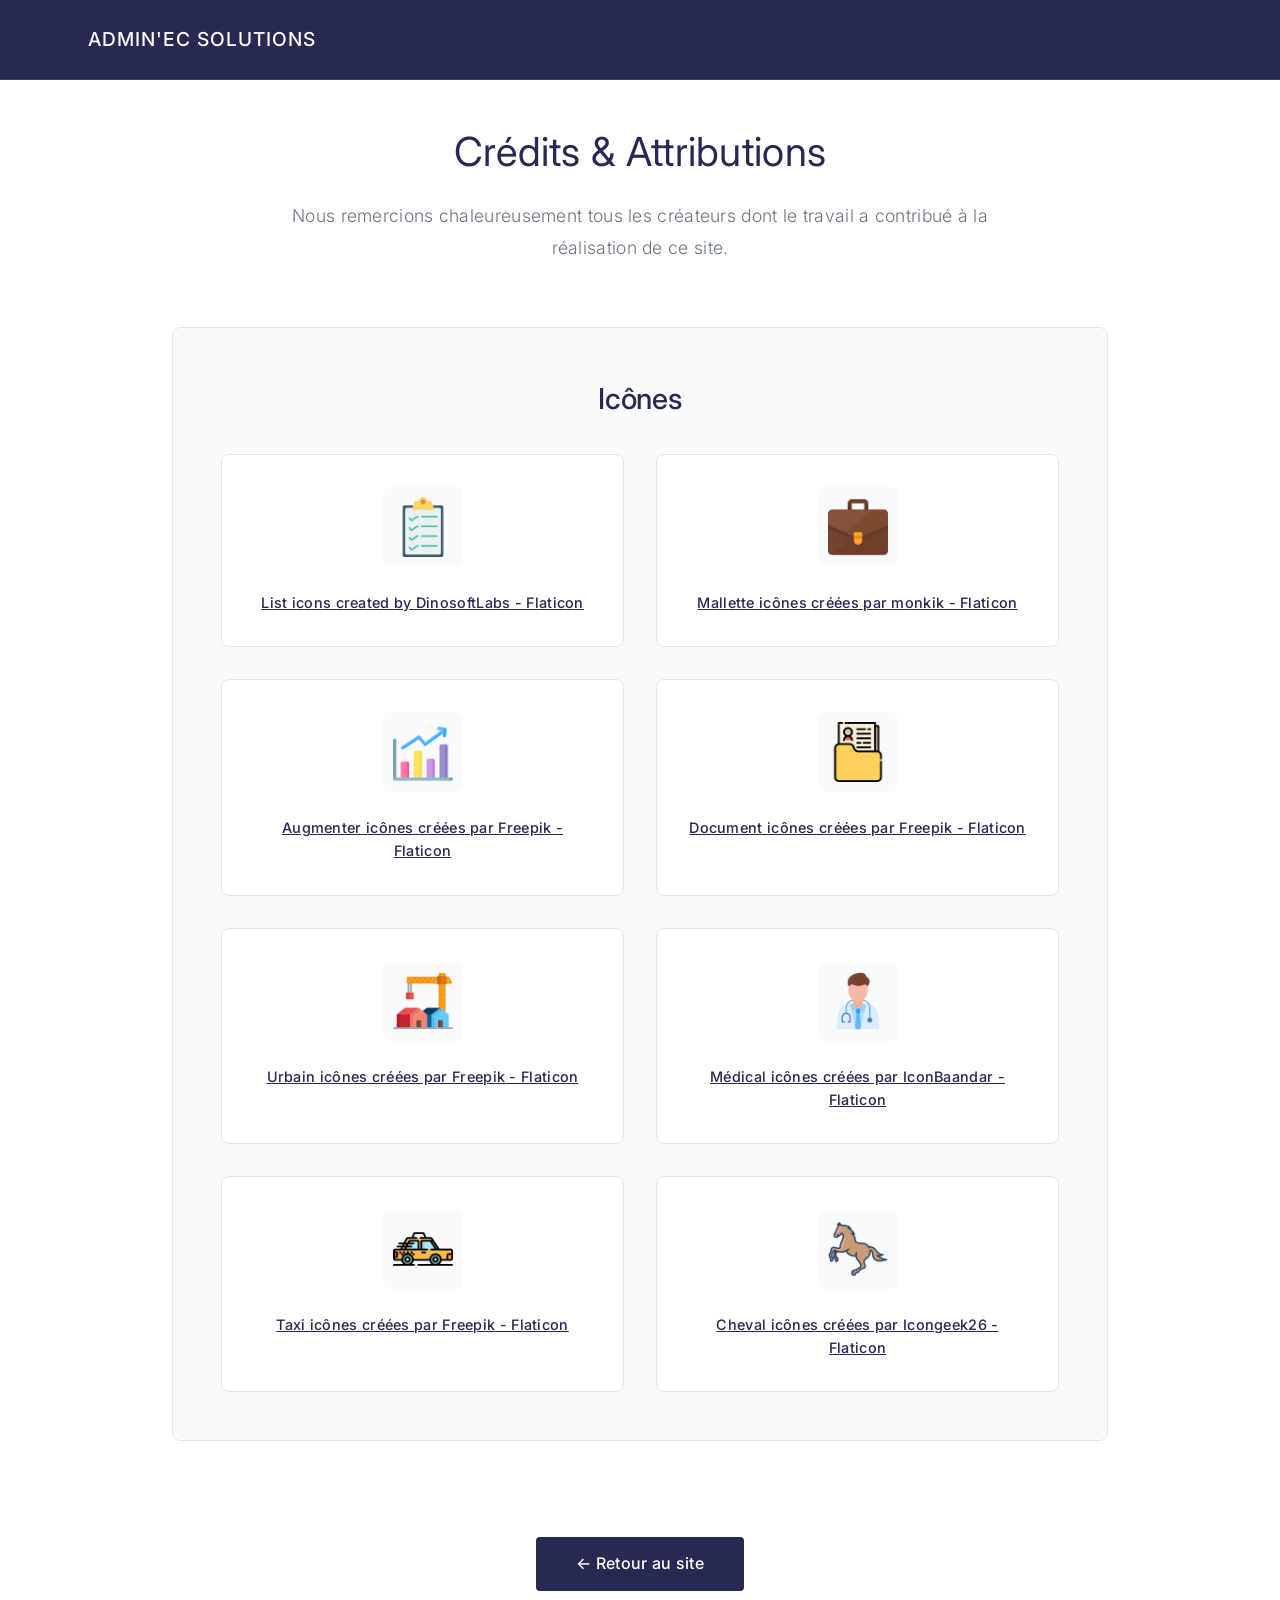
==== html/credits.html @ 39fb9938 "Init website" ====
<!DOCTYPE html>
<html lang="fr">
<head>
    <meta charset="UTF-8">
    <meta name="viewport" content="width=device-width, initial-scale=1.0">
    <title>Crédits - Admin'EC Solutions</title>

    <!-- Favicon -->
    <link rel="icon" type="image/png" sizes="32x32" href="../images/favicon-32x32.png">
    <link rel="icon" type="image/png" sizes="16x16" href="../images/favicon-16x16.png">
    <link rel="apple-touch-icon" sizes="180x180" href="../images/apple-touch-icon.png">

    <link rel="preconnect" href="https://fonts.googleapis.com">
    <link rel="preconnect" href="https://fonts.gstatic.com" crossorigin>
    <link href="https://fonts.googleapis.com/css2?family=Inter:wght@300;400;500;600&display=swap" rel="stylesheet">
    <link rel="stylesheet" href="../css/style.css">
    <link rel="stylesheet" href="../css/credits.css">
</head>
<body>
    <!-- Header -->
    <header id="header">
        <nav>
            <div class="logo-text">ADMIN'EC SOLUTIONS</div>
        </nav>
    </header>

    <div class="credits-container">
        <div class="credits-header">
            <h1>Crédits & Attributions</h1>
            <p class="credits-intro">
                Nous remercions chaleureusement tous les créateurs dont le travail a contribué à la réalisation de ce site.
            </p>
        </div>

        <!-- Section Icônes -->
        <div class="credits-section">
            <h2>Icônes</h2>
            <ul class="icons-grid">
                <li class="icon-item">
                    <div class="icon-preview">
                        <img src="../images/gestion-administrative.png" alt="Gestion administrative">
                    </div>
                    <div class="icon-credit">
                        <a href="https://www.flaticon.com/free-icons/list" title="list icons">List icons created by DinosoftLabs - Flaticon</a>
                    </div>
                </li>

                <li class="icon-item">
                    <div class="icon-preview">
                        <img src="../images/gestion-commerciale.png" alt="Gestion commerciale">
                    </div>
                    <div class="icon-credit">
                        <a href="https://www.flaticon.com/fr/icones-gratuites/mallette" title="mallette icônes">Mallette icônes créées par monkik - Flaticon</a>
                    </div>
                </li>

                <li class="icon-item">
                    <div class="icon-preview">
                        <img src="../images/pre-comptabilite.png" alt="Pré-comptabilité">
                    </div>
                    <div class="icon-credit">
                        <a href="https://www.flaticon.com/fr/icones-gratuites/augmenter" title="augmenter icônes">Augmenter icônes créées par Freepik - Flaticon</a>
                    </div>
                </li>

                <li class="icon-item">
                    <div class="icon-preview">
                        <img src="../images/dossiers-specifiques.png" alt="Dossiers spécifiques">
                    </div>
                    <div class="icon-credit">
                        <a href="https://www.flaticon.com/fr/icones-gratuites/document" title="document icônes">Document icônes créées par Freepik - Flaticon</a>
                    </div>
                </li>

                <li class="icon-item">
                    <div class="icon-preview">
                        <img src="../images/artisans-batiment.png" alt="Artisans du bâtiment">
                    </div>
                    <div class="icon-credit">
                        <a href="https://www.flaticon.com/fr/icones-gratuites/urbain" title="urbain icônes">Urbain icônes créées par Freepik - Flaticon</a>
                    </div>
                </li>

                <li class="icon-item">
                    <div class="icon-preview">
                        <img src="../images/professionnels-sante.png" alt="Professionnels de santé">
                    </div>
                    <div class="icon-credit">
                        <a href="https://www.flaticon.com/fr/icones-gratuites/medical" title="médical icônes">Médical icônes créées par IconBaandar - Flaticon</a>
                    </div>
                </li>

                <li class="icon-item">
                    <div class="icon-preview">
                        <img src="../images/taxis-vtc.png" alt="Taxis & VTC">
                    </div>
                    <div class="icon-credit">
                        <a href="https://www.flaticon.com/fr/icones-gratuites/taxi" title="taxi icônes">Taxi icônes créées par Freepik - Flaticon</a>
                    </div>
                </li>

                <li class="icon-item">
                    <div class="icon-preview">
                        <img src="../images/structures-equestres.png" alt="Structures équestres">
                    </div>
                    <div class="icon-credit">
                        <a href="https://www.flaticon.com/fr/icones-gratuites/cheval" title="cheval icônes">Cheval icônes créées par Icongeek26 - Flaticon</a>
                    </div>
                </li>
            </ul>
        </div>

        <div style="text-align: center;">
            <a href="../index.html" class="back-link">← Retour au site</a>
        </div>
    </div>

    <script src="../js/script.js"></script>
</body>
</html>
---- css/style.css ----
* {
    margin: 0;
    padding: 0;
    box-sizing: border-box;
}

html {
    scroll-behavior: smooth;
}

body {
    font-family: 'Inter', -apple-system, BlinkMacSystemFont, 'Segoe UI', sans-serif;
    line-height: 1.6;
    color: #2a2a2a;
    background: #ffffff;
    font-weight: 300;
    letter-spacing: 0.3px;
}

/* Header */
header {
    background: #272952;
    border-bottom: 1px solid rgba(255, 255, 255, 0.1);
    padding: 1.5rem 0;
    position: fixed;
    width: 100%;
    top: 0;
    z-index: 1000;
    transition: all 0.3s ease;
}

header.scrolled {
    box-shadow: 0 2px 10px rgba(39, 41, 82, 0.3);
    padding: 1rem 0;
}

nav {
    max-width: 1200px;
    margin: 0 auto;
    display: flex;
    justify-content: space-between;
    align-items: center;
    padding: 0 3rem;
    position: relative;
}

.logo-text {
    font-size: 1.2rem;
    font-weight: 500;
    color: white;
    letter-spacing: 1px;
    z-index: 1001;
}

.logo-container {
    z-index: 1001;
}

.logo-img {
    height: 50px;
    width: auto;
    transition: transform 0.3s ease;
}

.logo-img:hover {
    transform: scale(1.05);
}

/* Burger Menu */
.burger-menu {
    display: none;
    flex-direction: column;
    gap: 5px;
    background: none;
    border: none;
    cursor: pointer;
    padding: 8px;
    z-index: 1001;
    transition: transform 0.3s ease;
}

.burger-menu span {
    width: 25px;
    height: 2px;
    background: white;
    transition: all 0.3s ease;
    border-radius: 2px;
}

.burger-menu.active span:nth-child(1) {
    transform: rotate(45deg) translate(7px, 7px);
}

.burger-menu.active span:nth-child(2) {
    opacity: 0;
}

.burger-menu.active span:nth-child(3) {
    transform: rotate(-45deg) translate(7px, -7px);
}

/* Menu Overlay */
.menu-overlay {
    display: none;
    position: fixed;
    top: 0;
    left: 0;
    width: 100%;
    height: 100%;
    background: rgba(39, 41, 82, 0.7);
    z-index: 999;
    opacity: 0;
    transition: opacity 0.3s ease;
}

.menu-overlay.active {
    display: block;
    opacity: 1;
}

.nav-links {
    display: flex;
    gap: 2.5rem;
    list-style: none;
}

.nav-links a {
    color: rgba(255, 255, 255, 0.9);
    text-decoration: none;
    font-weight: 400;
    font-size: 0.9rem;
    transition: color 0.3s ease;
    position: relative;
    letter-spacing: 0.5px;
}

.nav-links a::after {
    content: '';
    position: absolute;
    bottom: -5px;
    left: 0;
    width: 0;
    height: 1px;
    background: white;
    transition: width 0.3s ease;
}

.nav-links a:hover {
    color: white;
}

.nav-links a:hover::after {
    width: 100%;
}

/* Hero Section */
.hero {
    background: #fafafa;
    padding: 180px 3rem 120px;
    text-align: center;
    min-height: 85vh;
    display: flex;
    align-items: center;
    justify-content: center;
    color: #2a2a2a;
    border-bottom: 1px solid #f0f0f0;
}

.hero-content {
    max-width: 900px;
}

.hero h1 {
    font-size: 3.2rem;
    margin-bottom: 2rem;
    font-weight: 300;
    letter-spacing: -0.5px;
    line-height: 1.3;
    color: #2a2a2a;
}

.hero-subtitle {
    font-size: 1.1rem;
    margin-bottom: 1.5rem;
    color: #5a5a5a;
    line-height: 1.8;
    font-weight: 300;
}

.hero-baseline {
    font-size: 1rem;
    font-style: italic;
    color: #7a7a7a;
    margin-bottom: 3rem;
    font-weight: 300;
}

.hero-info {
    display: flex;
    gap: 1.5rem;
    justify-content: center;
    margin-bottom: 3rem;
    flex-wrap: wrap;
    font-size: 0.95rem;
    color: #5a5a5a;
    font-weight: 300;
}

.separator {
    color: #d0d0d0;
}

.hero-cta {
    display: flex;
    gap: 1rem;
    justify-content: center;
    margin-bottom: 3rem;
    flex-wrap: wrap;
}

.cta-button {
    display: inline-block;
    padding: 0.9rem 2.5rem;
    text-decoration: none;
    border-radius: 2px;
    font-weight: 400;
    font-size: 0.95rem;
    transition: all 0.3s ease;
    -webkit-tap-highlight-color: transparent;
    user-select: none;
    letter-spacing: 0.3px;
}

.cta-button.primary {
    background: #272952;
    color: white;
    border: 1px solid #272952;
}

.cta-button.primary:hover {
    background: #353a6e;
    transform: translateY(-1px);
}

.cta-button.secondary {
    background: transparent;
    color: #272952;
    border: 1px solid #d0d0d0;
}

.cta-button.secondary:hover {
    border-color: #272952;
    transform: translateY(-1px);
}

.cta-button.large {
    padding: 1rem 3rem;
    font-size: 1rem;
}

.promo-banner {
    background: rgba(39, 41, 82, 0.05);
    color: #2a2a2a;
    padding: 1rem 2rem;
    border-radius: 2px;
    display: inline-flex;
    align-items: center;
    gap: 0.75rem;
    border: 1px solid #f0f0f0;
    margin-top: 3rem;
}

.promo-icon {
    font-size: 1.2rem;
}

.promo-text {
    font-size: 0.95rem;
    font-weight: 300;
}

.promo-text strong {
    font-weight: 500;
}

@keyframes pulse {
    0%, 100% { transform: scale(1); }
    50% { transform: scale(1.01); }
}

/* Sections */
section {
    max-width: 1200px;
    margin: 0 auto;
    padding: 6rem 3rem;
}

h2 {
    text-align: center;
    font-size: 2.2rem;
    margin-bottom: 1rem;
    color: #2a2a2a;
    font-weight: 300;
    letter-spacing: -0.3px;
}

.section-intro {
    text-align: center;
    font-size: 1.05rem;
    color: #7a7a7a;
    margin-bottom: 4rem;
    font-weight: 300;
}

/* Services Grid */
.services-grid {
    display: grid;
    grid-template-columns: repeat(2, 1fr);
    gap: 2rem;
    margin-top: 3rem;
}

.service-card {
    background: #ffffff;
    padding: 3rem 2.5rem;
    border: 1px solid #f0f0f0;
    border-radius: 0;
    transition: all 0.3s ease;
    opacity: 0;
    transform: translateY(20px);
}

.service-card.visible {
    opacity: 1;
    transform: translateY(0);
}

.service-card:hover {
    border-color: #e0e0e0;
    box-shadow: 0 2px 12px rgba(0, 0, 0, 0.04);
}

.service-icon {
    width: 42px;
    height: 42px;
    background: #fafafa;
    color: #272952;
    border-radius: 0;
    border: 1px solid #f0f0f0;
    display: flex;
    align-items: center;
    justify-content: center;
    font-size: 1.3rem;
    margin-bottom: 1.5rem;
    transition: all 0.3s ease;
    overflow: hidden;
}

.service-icon img {
    width: 100%;
    height: 100%;
    object-fit: contain;
    padding: 8px;
}

.service-card:hover .service-icon {
    background: #272952;
    border-color: #272952;
}

.service-card h3 {
    font-size: 1.2rem;
    margin-bottom: 1rem;
    color: #2a2a2a;
    font-weight: 400;
    letter-spacing: 0.3px;
}

.service-card p {
    color: #7a7a7a;
    line-height: 1.8;
    font-weight: 300;
    font-size: 0.95rem;
}

/* Spécialités Section */
.specialites {
    background: #f9fafb;
    border-top: 1px solid #e5e7eb;
    border-bottom: 1px solid #e5e7eb;
}

.specialites-grid {
    display: grid;
    grid-template-columns: repeat(2, 1fr);
    gap: 2rem;
    margin-top: 3rem;
}

.specialite-card {
    background: white;
    padding: 2.5rem 2rem;
    border-radius: 8px;
    border: 2px solid #e5e7eb;
    transition: all 0.3s ease;
    opacity: 0;
    transform: translateY(30px);
}

.specialite-card.visible {
    opacity: 1;
    transform: translateY(0);
}

.specialite-card:hover {
    border-color: #5B9BD5;
    box-shadow: 0 8px 25px rgba(91, 155, 213, 0.15);
    transform: translateY(-5px);
}

.specialite-icon {
    font-size: 3rem;
    margin-bottom: 1rem;
    width: 80px;
    height: 80px;
    display: flex;
    align-items: center;
    justify-content: center;
}

.specialite-icon img {
    width: 100%;
    height: 100%;
    object-fit: contain;
}

.specialite-card h3 {
    font-size: 1.3rem;
    margin-bottom: 1rem;
    color: #2a2a2a;
    font-weight: 600;
}

.specialite-card p {
    color: #6b7280;
    line-height: 1.7;
}

/* Formules */
.formules {
    background: #272952;
    color: white;
}

.formules h2 {
    color: white;
}

.formules-container {
    display: grid;
    grid-template-columns: repeat(auto-fit, minmax(320px, 1fr));
    gap: 2rem;
    margin-top: 3rem;
}

.formule-card {
    background: rgba(255, 255, 255, 0.1);
    backdrop-filter: blur(10px);
    padding: 3rem 2.5rem;
    border-radius: 12px;
    border: 1px solid rgba(255, 255, 255, 0.2);
    transition: all 0.3s ease;
    opacity: 0;
    transform: translateY(30px);
}

.formule-card.visible {
    opacity: 1;
    transform: translateY(0);
}

.formule-card:hover {
    background: rgba(255, 255, 255, 0.15);
    transform: translateY(-5px);
    box-shadow: 0 10px 30px rgba(0, 0, 0, 0.2);
}

.formule-header {
    display: flex;
    justify-content: space-between;
    align-items: center;
    margin-bottom: 1.5rem;
    flex-wrap: wrap;
    gap: 1rem;
}

.formule-header h3 {
    font-size: 1.5rem;
    color: white;
}

.formule-badge {
    background: rgba(255, 255, 255, 0.2);
    padding: 0.4rem 1rem;
    border-radius: 50px;
    font-size: 0.85rem;
    font-weight: 600;
}

.formule-badge.secondary {
    background: rgba(255, 255, 255, 0.15);
}

.formule-card > p {
    margin-bottom: 2rem;
    opacity: 0.95;
    line-height: 1.7;
}

.formule-avantages {
    list-style: none;
}

.formule-avantages li {
    padding: 0.6rem 0;
    opacity: 0.95;
}

/* About */
.about {
    background: #f9fafb;
    border-top: 1px solid #e5e7eb;
    border-bottom: 1px solid #e5e7eb;
}

.about-content {
    display: grid;
    grid-template-columns: 1fr 1fr;
    gap: 4rem;
    align-items: start;
    margin-top: 3rem;
}

.about-text {
    font-size: 1.05rem;
    color: #4b5563;
    line-height: 1.8;
}

.about-text p {
    margin-bottom: 1.5rem;
}

.about-list {
    list-style: none;
    margin-top: 1rem;
}

.about-list li {
    padding: 0.75rem 0;
    padding-left: 1.5rem;
    position: relative;
}

.about-list li::before {
    content: '→';
    position: absolute;
    left: 0;
    color: #272952;
    font-weight: bold;
}

.about-image {
    height: 100%;
    min-height: 400px;
    border-radius: 12px;
    overflow: hidden;
}

.about-photo {
    width: 100%;
    height: 100%;
    object-fit: cover;
    object-position: center;
}

.about-placeholder {
    background: #272952;
    height: 100%;
    display: flex;
    flex-direction: column;
    align-items: center;
    justify-content: center;
    color: white;
}

.about-placeholder p {
    font-size: 5rem;
    margin-bottom: 1rem;
}

.about-placeholder span {
    font-size: 1.2rem;
    opacity: 0.9;
}

/* Stats */
.stats {
    display: grid;
    grid-template-columns: repeat(auto-fit, minmax(200px, 1fr));
    gap: 2rem;
    margin-top: 3rem;
    padding-top: 3rem;
    border-top: 1px solid #e5e7eb;
}

.stat-item {
    text-align: center;
    padding: 2rem;
    background: white;
    border-radius: 8px;
    border: 1px solid #e5e7eb;
}

.stat-icon {
    font-size: 3rem;
    margin-bottom: 1rem;
}

.stat-label {
    color: #6b7280;
    font-size: 0.9rem;
    margin-bottom: 0.5rem;
    text-transform: uppercase;
    letter-spacing: 0.5px;
}

.stat-value {
    font-size: 1.1rem;
    font-weight: 600;
    color: #272952;
    line-height: 1.5;
}

/* Contact */
.contact-container {
    text-align: center;
    max-width: 1000px;
    margin: 0 auto;
}

.contact-intro {
    font-size: 1.2rem;
    color: #4b5563;
    margin-bottom: 3rem;
    line-height: 1.7;
}

.contact-methods {
    display: grid;
    grid-template-columns: repeat(auto-fit, minmax(320px, 1fr));
    gap: 2rem;
    margin-top: 3rem;
}

.contact-card {
    background: #f9fafb;
    padding: 3rem 2rem;
    border-radius: 8px;
    border: 1px solid #e5e7eb;
    transition: all 0.3s ease;
    opacity: 0;
    transform: translateY(30px);
}

.contact-card.visible {
    opacity: 1;
    transform: translateY(0);
}

.contact-card:hover {
    border-color: #5B9BD5;
    transform: translateY(-5px);
    box-shadow: 0 8px 25px rgba(91, 155, 213, 0.15);
}

.contact-icon {
    width: 64px;
    height: 64px;
    background: #272952;
    color: white;
    border-radius: 8px;
    display: flex;
    align-items: center;
    justify-content: center;
    font-size: 1.8rem;
    margin: 0 auto 1.5rem;
    transition: all 0.3s ease;
    overflow: hidden;
}

.contact-icon img {
    width: 60%;
    height: 60%;
    object-fit: contain;
    filter: brightness(0) invert(1);
}

.contact-card:hover .contact-icon {
    transform: scale(1.1) rotate(-5deg);
    background: #353a6e;
}

.contact-card h3 {
    font-size: 1.2rem;
    color: #272952;
    margin-bottom: 1rem;
    font-weight: 600;
}

.contact-link {
    display: inline-block;
    color: #272952;
    text-decoration: none;
    font-size: 0.95rem;
    font-weight: 500;
    margin-top: 0.5rem;
    padding: 0.75rem 1.5rem;
    border: 2px solid #272952;
    border-radius: 6px;
    transition: all 0.3s ease;
    -webkit-tap-highlight-color: transparent;
    user-select: none;
    word-break: break-all;
    max-width: 100%;
}

.contact-link:hover {
    background: #272952;
    color: white;
    transform: scale(1.05);
}

.cta-final {
    margin-top: 5rem;
    padding: 4rem 2rem;
    background: #272952;
    border-radius: 12px;
    color: white;
}

.cta-question {
    font-size: 1.5rem;
    margin-bottom: 2rem;
    font-weight: 500;
}

/* Footer */
footer {
    background: #272952;
    color: #e5e7eb;
    padding: 3rem 2rem 2rem;
}

.footer-content {
    max-width: 1200px;
    margin: 0 auto;
    display: grid;
    grid-template-columns: 2fr 1fr 1fr;
    gap: 3rem;
    margin-bottom: 2rem;
    align-items: start;
}

.footer-logo-img {
    height: 60px;
    width: auto;
    filter: brightness(0) invert(1);
    margin-bottom: 1rem;
}

.footer-info {
    text-align: left;
}

.footer-info p {
    margin-bottom: 0.5rem;
    opacity: 0.9;
    line-height: 1.6;
}

.footer-info p:first-child {
    font-weight: 500;
    font-size: 1.05rem;
    margin-bottom: 1rem;
}

.footer-social {
    display: flex;
    gap: 1rem;
    justify-content: flex-start;
    flex-direction: column;
}

.footer-social-title {
    font-weight: 500;
    margin-bottom: 0.5rem;
}

.social-link {
    width: auto;
    height: auto;
    background: rgba(255, 255, 255, 0.1);
    border-radius: 6px;
    display: inline-flex;
    align-items: center;
    gap: 0.75rem;
    padding: 0.75rem 1.25rem;
    color: white;
    text-decoration: none;
    transition: all 0.3s ease;
}

.social-link svg {
    width: 20px;
    height: 20px;
}

.social-link:hover {
    background: #353a6e;
    transform: translateY(-2px);
}

.footer-bottom {
    max-width: 1200px;
    margin: 0 auto;
    padding-top: 2rem;
    border-top: 1px solid rgba(255, 255, 255, 0.1);
    text-align: center;
    opacity: 0.8;
}

/* Animations */
.fade-in {
    animation: fadeInUp 1s ease-out;
}

@keyframes fadeInUp {
    from {
        opacity: 0;
        transform: translateY(30px);
    }
    to {
        opacity: 1;
        transform: translateY(0);
    }
}

.animate-on-scroll {
    opacity: 0;
    transform: translateY(30px);
    transition: all 0.3s ease-out;
}

.animate-on-scroll.visible {
    opacity: 1;
    transform: translateY(0);
}

/* Responsive */
@media (max-width: 768px) {
    nav {
        padding: 0 1.5rem;
    }

    .burger-menu {
        display: flex;
    }

    .nav-links {
        position: fixed;
        top: 0;
        right: -100%;
        height: 100vh;
        width: 280px;
        background: white;
        flex-direction: column;
        justify-content: center;
        align-items: center;
        gap: 2rem;
        padding: 2rem;
        box-shadow: -5px 0 15px rgba(39, 41, 82, 0.15);
        transition: right 0.4s ease;
        z-index: 1000;
    }

    .nav-links.active {
        right: 0;
    }

    .nav-links a {
        font-size: 1.2rem;
        width: 100%;
        text-align: center;
        padding: 1rem;
        color: #272952;
    }

    .nav-links a::after {
        display: none;
    }

    .nav-links a:hover {
        color: #272952;
    }

    .hero {
        padding: 120px 1.5rem 80px;
        min-height: auto;
    }

    .hero h1 {
        font-size: 2.2rem;
    }

    .hero-subtitle {
        font-size: 1.1rem;
    }

    .hero-cta {
        flex-direction: column;
    }

    .cta-button {
        width: 100%;
    }

    section {
        padding: 4rem 1.5rem;
    }

    h2 {
        font-size: 2rem;
        margin-bottom: 3rem;
    }

    .about-content {
        grid-template-columns: 1fr;
    }

    .about-image {
        min-height: 300px;
    }

    .stats {
        grid-template-columns: 1fr;
    }

    .services-grid,
    .specialites-grid,
    .formules-container,
    .contact-methods {
        grid-template-columns: 1fr;
    }

    .footer-content {
        grid-template-columns: 1fr;
        text-align: center;
    }

    .footer-logo {
        display: flex;
        justify-content: center;
    }

    .footer-info {
        text-align: center;
    }

    .footer-social {
        align-items: center;
        justify-content: center;
    }
}
---- css/credits.css ----
/* Credits Page Styles */

.credits-container {
    max-width: 1000px;
    margin: 0 auto;
    padding: 120px 2rem 80px;
    min-height: 100vh;
}

.credits-header {
    text-align: center;
    margin-bottom: 4rem;
}

.credits-header h1 {
    font-size: 2.5rem;
    color: #272952;
    margin-bottom: 1rem;
    font-weight: 400;
}

.credits-intro {
    font-size: 1.1rem;
    color: #6b7280;
    line-height: 1.8;
    max-width: 700px;
    margin: 0 auto;
}

.credits-section {
    margin-bottom: 3rem;
    background: #f9fafb;
    padding: 3rem;
    border-radius: 8px;
    border: 1px solid #e5e7eb;
}

.credits-section h2 {
    font-size: 1.8rem;
    color: #272952;
    margin-bottom: 2rem;
    font-weight: 500;
    text-align: center;
}

.icons-grid {
    display: grid;
    grid-template-columns: repeat(auto-fill, minmax(280px, 1fr));
    gap: 2rem;
    padding: 0;
    list-style: none;
}

.icon-item {
    background: white;
    padding: 2rem;
    border-radius: 8px;
    border: 1px solid #e5e7eb;
    text-align: center;
    transition: all 0.3s ease;
}

.icon-item:hover {
    box-shadow: 0 4px 12px rgba(0, 0, 0, 0.1);
    transform: translateY(-2px);
}

.icon-preview {
    width: 80px;
    height: 80px;
    margin: 0 auto 1.5rem;
    display: flex;
    align-items: center;
    justify-content: center;
    background: #f9fafb;
    border-radius: 8px;
}

.icon-preview img {
    max-width: 60px;
    max-height: 60px;
    object-fit: contain;
}

.icon-name {
    font-weight: 600;
    color: #272952;
    margin-bottom: 1rem;
    font-size: 1.05rem;
}

.icon-credit {
    font-size: 0.9rem;
    color: #6b7280;
    line-height: 1.6;
}

.icon-credit a {
    color: #272952;
    text-decoration: underline;
    font-weight: 500;
    transition: opacity 0.3s ease;
}

.icon-credit a:hover {
    opacity: 0.7;
}

.back-link {
    display: inline-block;
    margin-top: 3rem;
    padding: 0.9rem 2.5rem;
    background: #272952;
    color: white;
    text-decoration: none;
    border-radius: 4px;
    transition: all 0.3s ease;
    font-weight: 500;
}

.back-link:hover {
    background: #353a6e;
    transform: translateY(-2px);
}

.note {
    background: #fff3cd;
    border: 1px solid #ffc107;
    padding: 1.5rem;
    border-radius: 8px;
    color: #856404;
    margin-top: 3rem;
    line-height: 1.8;
}

.note strong {
    display: block;
    margin-bottom: 0.5rem;
    color: #664d03;
}

.note a {
    color: #664d03;
    font-weight: 600;
    text-decoration: underline;
}

/* Responsive */
@media (max-width: 768px) {
    .icons-grid {
        grid-template-columns: 1fr;
    }

    .credits-header h1 {
        font-size: 2rem;
    }
    
    .credits-container {
        padding: 100px 1.5rem 60px;
    }
}
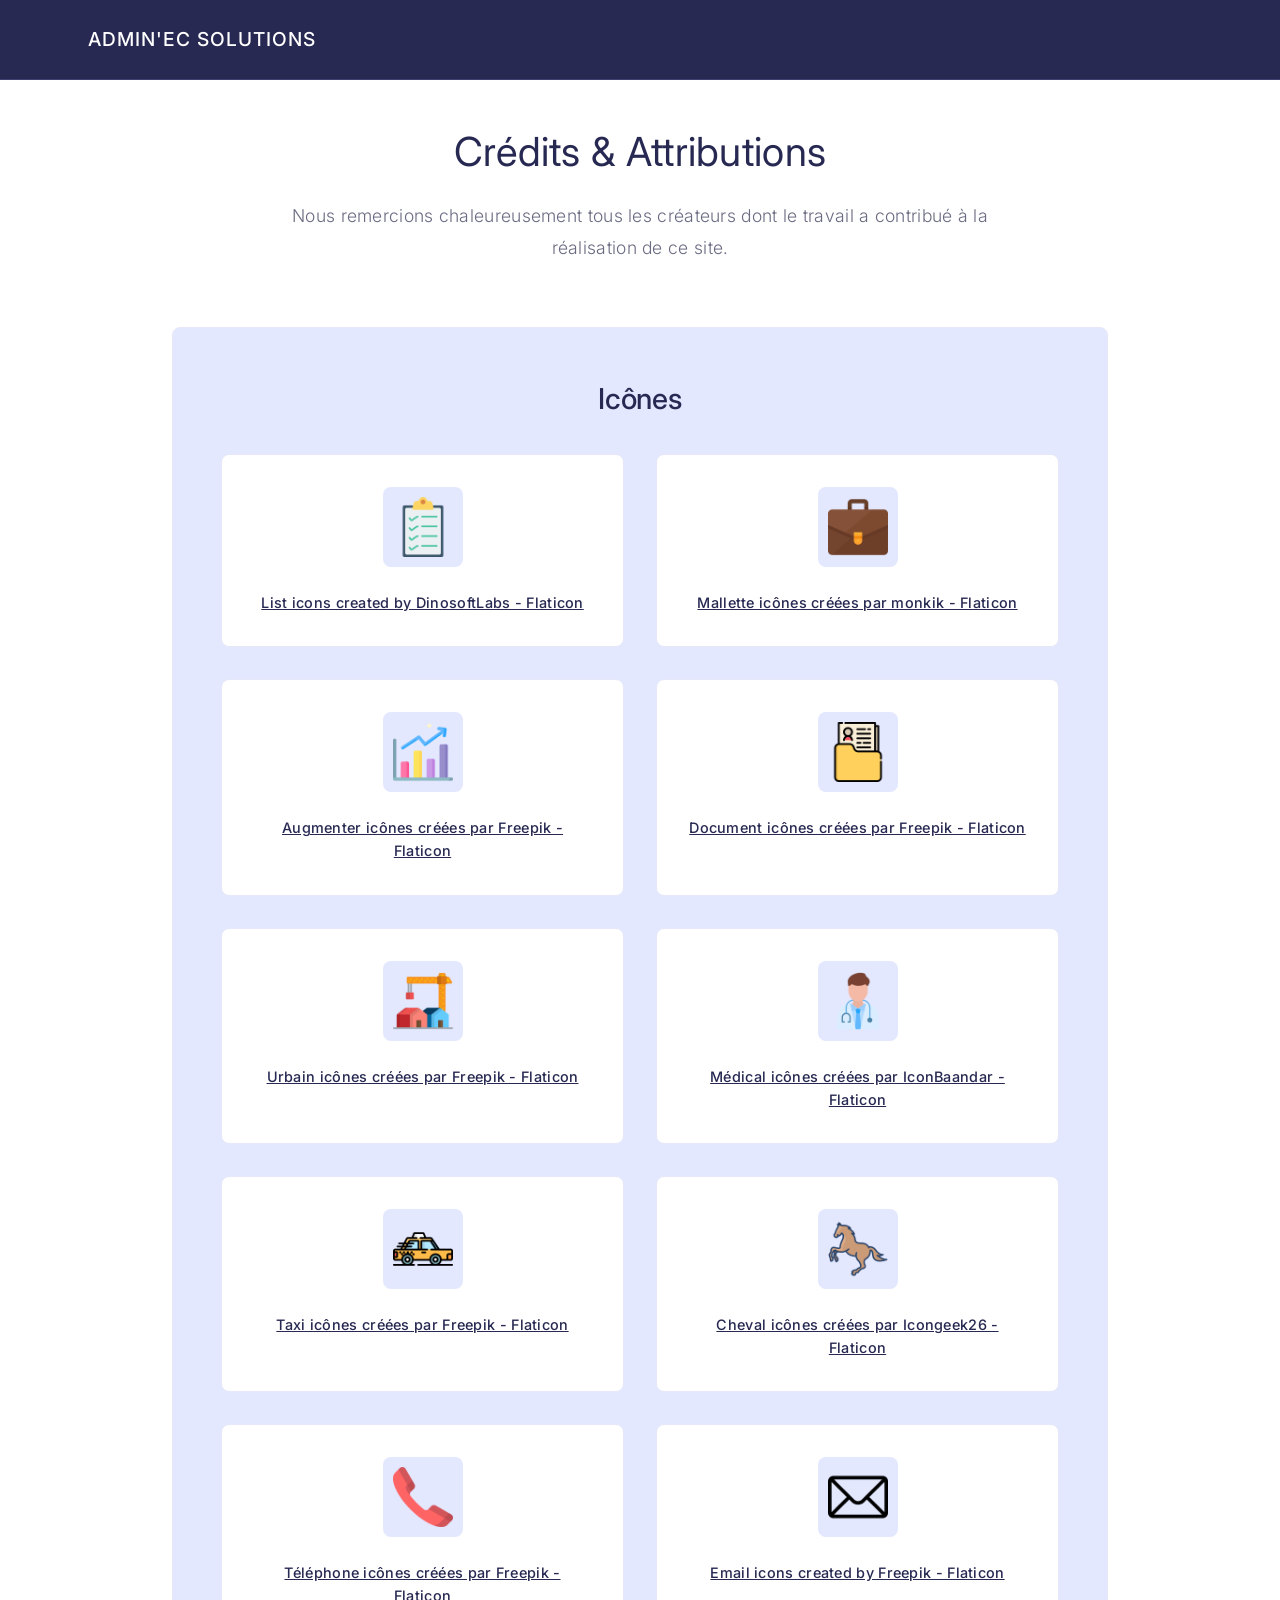
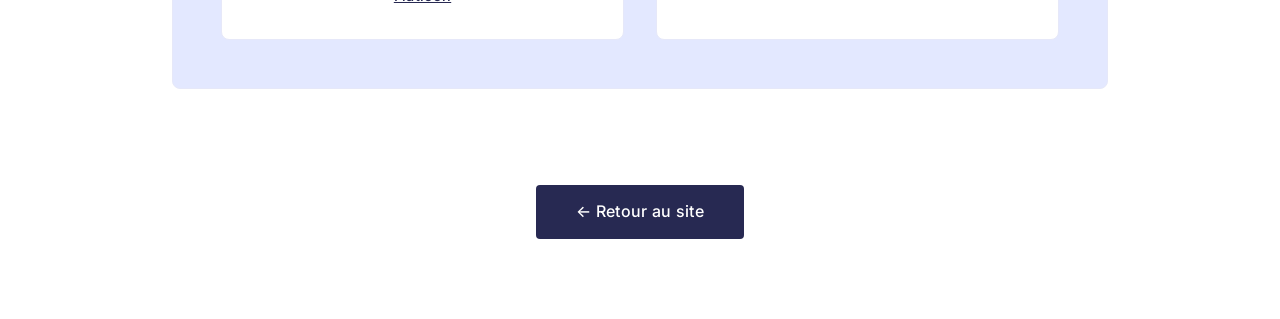
==== commit fa9619b1: "Update telephone + mail" ====
--- a/html/credits.html
+++ b/html/credits.html
@@ -107,6 +107,24 @@
                         <a href="https://www.flaticon.com/fr/icones-gratuites/cheval" title="cheval icônes">Cheval icônes créées par Icongeek26 - Flaticon</a>
                     </div>
                 </li>
+
+                <li class="icon-item">
+                    <div class="icon-preview">
+                        <img src="../images/telephone.png" alt="Telephone">
+                    </div>
+                    <div class="icon-credit">
+                        <a href="https://www.flaticon.com/fr/icones-gratuites/telephone" title="téléphone icônes">Téléphone icônes créées par Freepik - Flaticon</a>
+                    </div>
+                </li>
+
+                <li class="icon-item">
+                    <div class="icon-preview">
+                        <img src="../images/mail.png" alt="Mail">
+                    </div>
+                    <div class="icon-credit">
+                        <a href="https://www.flaticon.com/free-icons/email" title="email icons">Email icons created by Freepik - Flaticon</a>
+                    </div>
+                </li>
             </ul>
         </div>
 
--- a/css/style.css
+++ b/css/style.css
@@ -11,7 +11,7 @@
 body {
     font-family: 'Inter', -apple-system, BlinkMacSystemFont, 'Segoe UI', sans-serif;
     line-height: 1.6;
-    color: #2a2a2a;
+    color: #3a3a52;
     background: #ffffff;
     font-weight: 300;
     letter-spacing: 0.3px;
@@ -20,7 +20,7 @@
 /* Header */
 header {
     background: #272952;
-    border-bottom: 1px solid rgba(255, 255, 255, 0.1);
+    border-bottom: 1px solid rgba(143, 148, 231, 0.2);
     padding: 1.5rem 0;
     position: fixed;
     width: 100%;
@@ -155,15 +155,15 @@
 
 /* Hero Section */
 .hero {
-    background: #fafafa;
+    background: #e3e8ff;
     padding: 180px 3rem 120px;
     text-align: center;
     min-height: 85vh;
     display: flex;
     align-items: center;
     justify-content: center;
-    color: #2a2a2a;
-    border-bottom: 1px solid #f0f0f0;
+    color: #3a3a52;
+    border-bottom: 1px solid #e6e8f9;
 }
 
 .hero-content {
@@ -176,13 +176,13 @@
     font-weight: 300;
     letter-spacing: -0.5px;
     line-height: 1.3;
-    color: #2a2a2a;
+    color: #3a3a52;
 }
 
 .hero-subtitle {
     font-size: 1.1rem;
     margin-bottom: 1.5rem;
-    color: #5a5a5a;
+    color: #5a5a72;
     line-height: 1.8;
     font-weight: 300;
 }
@@ -190,7 +190,7 @@
 .hero-baseline {
     font-size: 1rem;
     font-style: italic;
-    color: #7a7a7a;
+    color: #7a7a92;
     margin-bottom: 3rem;
     font-weight: 300;
 }
@@ -202,12 +202,12 @@
     margin-bottom: 3rem;
     flex-wrap: wrap;
     font-size: 0.95rem;
-    color: #5a5a5a;
+    color: #5a5a72;
     font-weight: 300;
 }
 
 .separator {
-    color: #d0d0d0;
+    color: #8f94e7;
 }
 
 .hero-cta {
@@ -245,7 +245,7 @@
 .cta-button.secondary {
     background: transparent;
     color: #272952;
-    border: 1px solid #d0d0d0;
+    border: 1px solid #8f94e7;
 }
 
 .cta-button.secondary:hover {
@@ -259,14 +259,14 @@
 }
 
 .promo-banner {
-    background: rgba(39, 41, 82, 0.05);
-    color: #2a2a2a;
+    background: rgba(143, 148, 231, 0.12);
+    color: #3a3a52;
     padding: 1rem 2rem;
     border-radius: 2px;
     display: inline-flex;
     align-items: center;
     gap: 0.75rem;
-    border: 1px solid #f0f0f0;
+    border: 1px solid #e6e8f9;
     margin-top: 3rem;
 }
 
@@ -299,7 +299,7 @@
     text-align: center;
     font-size: 2.2rem;
     margin-bottom: 1rem;
-    color: #2a2a2a;
+    color: #3a3a52;
     font-weight: 300;
     letter-spacing: -0.3px;
 }
@@ -307,12 +307,19 @@
 .section-intro {
     text-align: center;
     font-size: 1.05rem;
-    color: #7a7a7a;
+    color: #7a7a92;
     margin-bottom: 4rem;
     font-weight: 300;
 }
 
 /* Services Grid */
+#services {
+    background: #e3e8ff;
+    border-top: 1px solid #e6e8f9;
+    border-bottom: 1px solid #e6e8f9;
+    margin-bottom: 3rem;
+}
+
 .services-grid {
     display: grid;
     grid-template-columns: repeat(2, 1fr);
@@ -323,7 +330,7 @@
 .service-card {
     background: #ffffff;
     padding: 3rem 2.5rem;
-    border: 1px solid #f0f0f0;
+    border: 1px solid #e6e8f9;
     border-radius: 0;
     transition: all 0.3s ease;
     opacity: 0;
@@ -336,22 +343,29 @@
 }
 
 .service-card:hover {
-    border-color: #e0e0e0;
-    box-shadow: 0 2px 12px rgba(0, 0, 0, 0.04);
+    border-color: #8f94e7;
+    box-shadow: 0 2px 12px rgba(143, 148, 231, 0.25);
+}
+
+.service-header {
+    display: flex;
+    align-items: center;
+    gap: 1rem;
+    margin-bottom: 1.5rem;
 }
 
 .service-icon {
     width: 42px;
     height: 42px;
-    background: #fafafa;
+    background: #e3e8ff;
     color: #272952;
     border-radius: 0;
-    border: 1px solid #f0f0f0;
+    border: 1px solid #e6e8f9;
     display: flex;
     align-items: center;
     justify-content: center;
     font-size: 1.3rem;
-    margin-bottom: 1.5rem;
+    flex-shrink: 0;
     transition: all 0.3s ease;
     overflow: hidden;
 }
@@ -370,14 +384,14 @@
 
 .service-card h3 {
     font-size: 1.2rem;
-    margin-bottom: 1rem;
-    color: #2a2a2a;
+    margin-bottom: 0;
+    color: #3a3a52;
     font-weight: 400;
     letter-spacing: 0.3px;
 }
 
 .service-card p {
-    color: #7a7a7a;
+    color: #7a7a92;
     line-height: 1.8;
     font-weight: 300;
     font-size: 0.95rem;
@@ -385,9 +399,11 @@
 
 /* Spécialités Section */
 .specialites {
-    background: #f9fafb;
-    border-top: 1px solid #e5e7eb;
-    border-bottom: 1px solid #e5e7eb;
+    background: #e3e8ff;
+    border-top: 1px solid #e6e8f9;
+    border-bottom: 1px solid #e6e8f9;
+    margin-top: 3rem;
+    margin-bottom: 3rem;
 }
 
 .specialites-grid {
@@ -401,7 +417,7 @@
     background: white;
     padding: 2.5rem 2rem;
     border-radius: 8px;
-    border: 2px solid #e5e7eb;
+    border: 2px solid #e6e8f9;
     transition: all 0.3s ease;
     opacity: 0;
     transform: translateY(30px);
@@ -418,14 +434,21 @@
     transform: translateY(-5px);
 }
 
+.specialite-header {
+    display: flex;
+    align-items: center;
+    gap: 1rem;
+    margin-bottom: 1.5rem;
+}
+
 .specialite-icon {
     font-size: 3rem;
-    margin-bottom: 1rem;
-    width: 80px;
-    height: 80px;
+    width: 60px;
+    height: 60px;
     display: flex;
     align-items: center;
     justify-content: center;
+    flex-shrink: 0;
 }
 
 .specialite-icon img {
@@ -436,13 +459,13 @@
 
 .specialite-card h3 {
     font-size: 1.3rem;
-    margin-bottom: 1rem;
-    color: #2a2a2a;
+    margin-bottom: 0;
+    color: #3a3a52;
     font-weight: 600;
 }
 
 .specialite-card p {
-    color: #6b7280;
+    color: #6a6a82;
     line-height: 1.7;
 }
 
@@ -464,11 +487,11 @@
 }
 
 .formule-card {
-    background: rgba(255, 255, 255, 0.1);
+    background: rgba(143, 148, 231, 0.08);
     backdrop-filter: blur(10px);
     padding: 3rem 2.5rem;
     border-radius: 12px;
-    border: 1px solid rgba(255, 255, 255, 0.2);
+    border: 1px solid rgba(143, 148, 231, 0.25);
     transition: all 0.3s ease;
     opacity: 0;
     transform: translateY(30px);
@@ -480,7 +503,7 @@
 }
 
 .formule-card:hover {
-    background: rgba(255, 255, 255, 0.15);
+    background: rgba(143, 148, 231, 0.12);
     transform: translateY(-5px);
     box-shadow: 0 10px 30px rgba(0, 0, 0, 0.2);
 }
@@ -500,7 +523,7 @@
 }
 
 .formule-badge {
-    background: rgba(255, 255, 255, 0.2);
+    background: rgba(143, 148, 231, 0.25);
     padding: 0.4rem 1rem;
     border-radius: 50px;
     font-size: 0.85rem;
@@ -508,7 +531,7 @@
 }
 
 .formule-badge.secondary {
-    background: rgba(255, 255, 255, 0.15);
+    background: rgba(143, 148, 231, 0.15);
 }
 
 .formule-card > p {
@@ -528,9 +551,9 @@
 
 /* About */
 .about {
-    background: #f9fafb;
-    border-top: 1px solid #e5e7eb;
-    border-bottom: 1px solid #e5e7eb;
+    background: #ffffff;
+    border-top: 1px solid #e6e8f9;
+    border-bottom: 1px solid #e6e8f9;
 }
 
 .about-content {
@@ -543,7 +566,7 @@
 
 .about-text {
     font-size: 1.05rem;
-    color: #4b5563;
+    color: #4a4a62;
     line-height: 1.8;
 }
 
@@ -611,7 +634,7 @@
     gap: 2rem;
     margin-top: 3rem;
     padding-top: 3rem;
-    border-top: 1px solid #e5e7eb;
+    border-top: 1px solid #e6e8f9;
 }
 
 .stat-item {
@@ -619,7 +642,7 @@
     padding: 2rem;
     background: white;
     border-radius: 8px;
-    border: 1px solid #e5e7eb;
+    border: 1px solid #e6e8f9;
 }
 
 .stat-icon {
@@ -628,7 +651,7 @@
 }
 
 .stat-label {
-    color: #6b7280;
+    color: #6a6a82;
     font-size: 0.9rem;
     margin-bottom: 0.5rem;
     text-transform: uppercase;
@@ -651,7 +674,7 @@
 
 .contact-intro {
     font-size: 1.2rem;
-    color: #4b5563;
+    color: #4a4a62;
     margin-bottom: 3rem;
     line-height: 1.7;
 }
@@ -664,10 +687,10 @@
 }
 
 .contact-card {
-    background: #f9fafb;
+    background: #e3e8ff;
     padding: 3rem 2rem;
     border-radius: 8px;
-    border: 1px solid #e5e7eb;
+    border: 1px solid #e6e8f9;
     transition: all 0.3s ease;
     opacity: 0;
     transform: translateY(30px);
@@ -758,7 +781,7 @@
 /* Footer */
 footer {
     background: #272952;
-    color: #e5e7eb;
+    color: #e6e8f9;
     padding: 3rem 2rem 2rem;
 }
 
@@ -810,7 +833,7 @@
 .social-link {
     width: auto;
     height: auto;
-    background: rgba(255, 255, 255, 0.1);
+    background: rgba(143, 148, 231, 0.12);
     border-radius: 6px;
     display: inline-flex;
     align-items: center;
@@ -835,7 +858,7 @@
     max-width: 1200px;
     margin: 0 auto;
     padding-top: 2rem;
-    border-top: 1px solid rgba(255, 255, 255, 0.1);
+    border-top: 1px solid rgba(143, 148, 231, 0.2);
     text-align: center;
     opacity: 0.8;
 }
--- a/css/credits.css
+++ b/css/credits.css
@@ -21,7 +21,7 @@
 
 .credits-intro {
     font-size: 1.1rem;
-    color: #6b7280;
+    color: #6a6a82;
     line-height: 1.8;
     max-width: 700px;
     margin: 0 auto;
@@ -29,10 +29,10 @@
 
 .credits-section {
     margin-bottom: 3rem;
-    background: #f9fafb;
+    background: #e3e8ff;
     padding: 3rem;
     border-radius: 8px;
-    border: 1px solid #e5e7eb;
+    border: 1px solid #e6e8f9;
 }
 
 .credits-section h2 {
@@ -55,13 +55,13 @@
     background: white;
     padding: 2rem;
     border-radius: 8px;
-    border: 1px solid #e5e7eb;
+    border: 1px solid #e6e8f9;
     text-align: center;
     transition: all 0.3s ease;
 }
 
 .icon-item:hover {
-    box-shadow: 0 4px 12px rgba(0, 0, 0, 0.1);
+    box-shadow: 0 4px 12px rgba(143, 148, 231, 0.3);
     transform: translateY(-2px);
 }
 
@@ -72,7 +72,7 @@
     display: flex;
     align-items: center;
     justify-content: center;
-    background: #f9fafb;
+    background: #e3e8ff;
     border-radius: 8px;
 }
 
@@ -91,7 +91,7 @@
 
 .icon-credit {
     font-size: 0.9rem;
-    color: #6b7280;
+    color: #6a6a82;
     line-height: 1.6;
 }
 
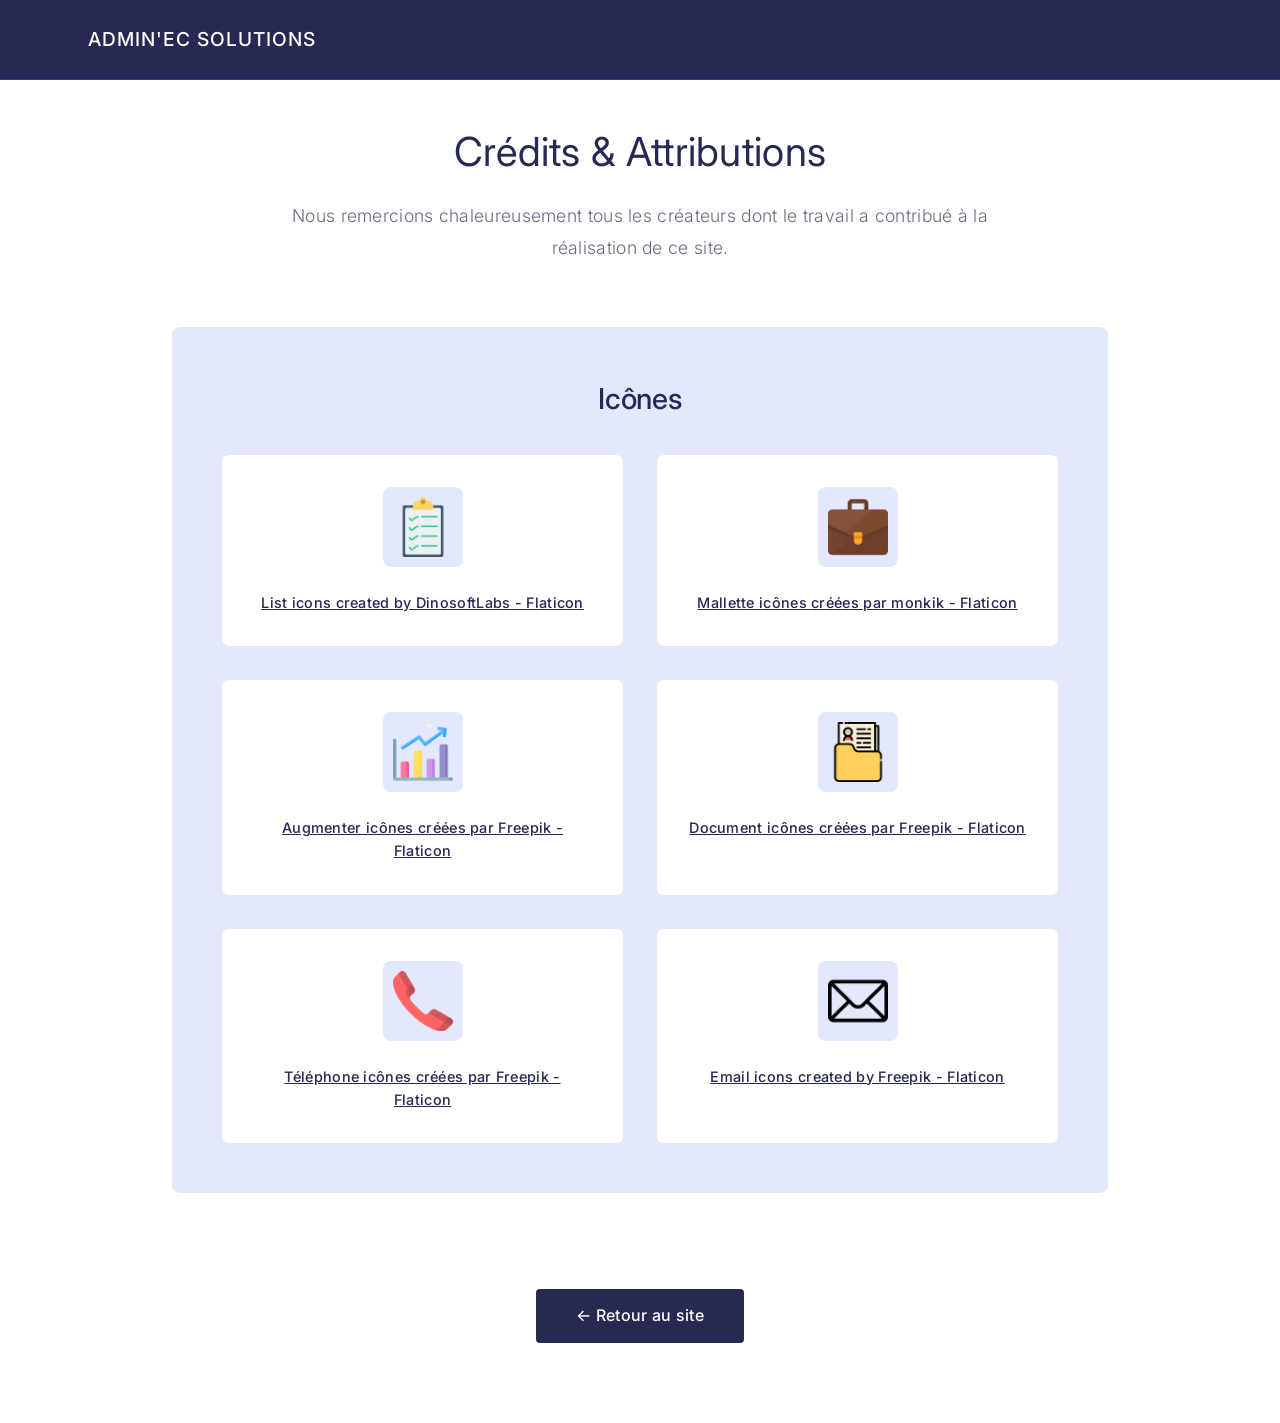
==== commit ec936cd8: "Remove old credits" ====
--- a/html/credits.html
+++ b/html/credits.html
@@ -74,42 +74,6 @@
 
                 <li class="icon-item">
                     <div class="icon-preview">
-                        <img src="../images/artisans-batiment.png" alt="Artisans du bâtiment">
-                    </div>
-                    <div class="icon-credit">
-                        <a href="https://www.flaticon.com/fr/icones-gratuites/urbain" title="urbain icônes">Urbain icônes créées par Freepik - Flaticon</a>
-                    </div>
-                </li>
-
-                <li class="icon-item">
-                    <div class="icon-preview">
-                        <img src="../images/professionnels-sante.png" alt="Professionnels de santé">
-                    </div>
-                    <div class="icon-credit">
-                        <a href="https://www.flaticon.com/fr/icones-gratuites/medical" title="médical icônes">Médical icônes créées par IconBaandar - Flaticon</a>
-                    </div>
-                </li>
-
-                <li class="icon-item">
-                    <div class="icon-preview">
-                        <img src="../images/taxis-vtc.png" alt="Taxis & VTC">
-                    </div>
-                    <div class="icon-credit">
-                        <a href="https://www.flaticon.com/fr/icones-gratuites/taxi" title="taxi icônes">Taxi icônes créées par Freepik - Flaticon</a>
-                    </div>
-                </li>
-
-                <li class="icon-item">
-                    <div class="icon-preview">
-                        <img src="../images/structures-equestres.png" alt="Structures équestres">
-                    </div>
-                    <div class="icon-credit">
-                        <a href="https://www.flaticon.com/fr/icones-gratuites/cheval" title="cheval icônes">Cheval icônes créées par Icongeek26 - Flaticon</a>
-                    </div>
-                </li>
-
-                <li class="icon-item">
-                    <div class="icon-preview">
                         <img src="../images/telephone.png" alt="Telephone">
                     </div>
                     <div class="icon-credit">
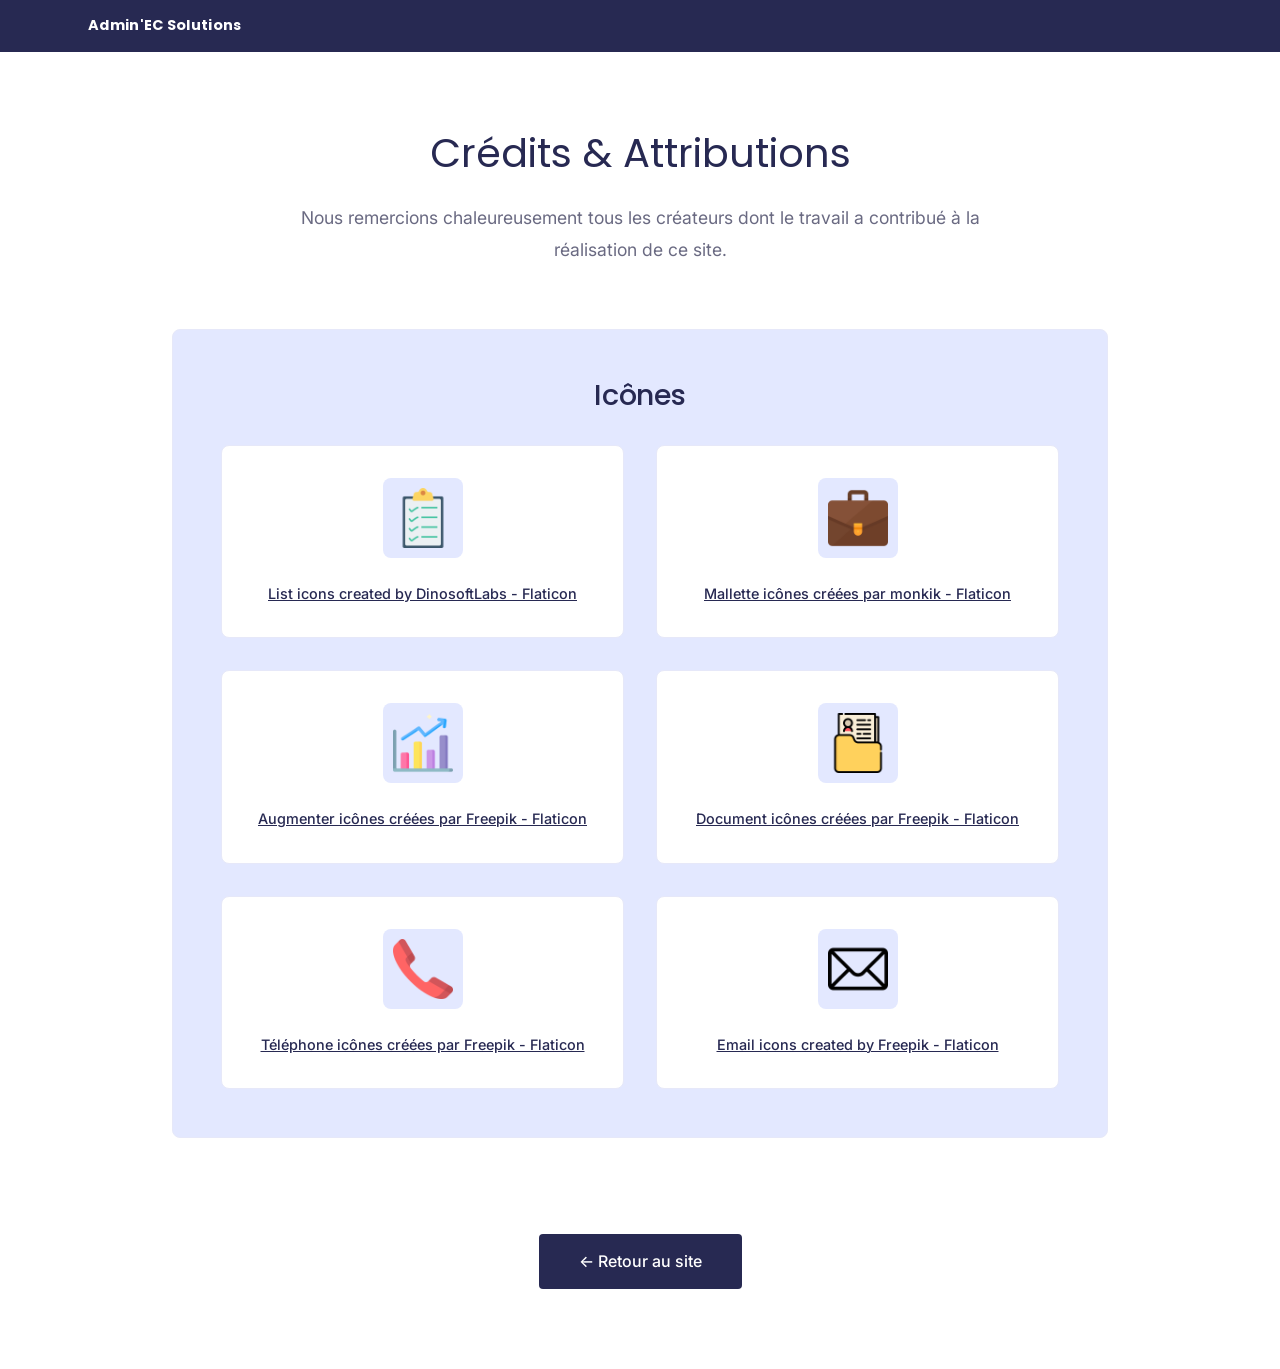
==== commit 72795423: "improve: ui site" ====
--- a/html/credits.html
+++ b/html/credits.html
@@ -3,6 +3,7 @@
 <head>
     <meta charset="UTF-8">
     <meta name="viewport" content="width=device-width, initial-scale=1.0">
+    <meta name="robots" content="noindex, nofollow">
     <title>Crédits - Admin'EC Solutions</title>
 
     <!-- Favicon -->
@@ -12,16 +13,18 @@
 
     <link rel="preconnect" href="https://fonts.googleapis.com">
     <link rel="preconnect" href="https://fonts.gstatic.com" crossorigin>
-    <link href="https://fonts.googleapis.com/css2?family=Inter:wght@300;400;500;600&display=swap" rel="stylesheet">
+    <link href="https://fonts.googleapis.com/css2?family=Poppins:wght@400;500;600;700&family=Inter:wght@300;400;500;600&display=swap" rel="stylesheet">
     <link rel="stylesheet" href="../css/style.css">
     <link rel="stylesheet" href="../css/credits.css">
 </head>
 <body>
     <!-- Header -->
     <header id="header">
-        <nav>
-            <div class="logo-text">ADMIN'EC SOLUTIONS</div>
-        </nav>
+        <div class="nav-inner">
+            <a href="../index.html" class="logo-link">
+                <span class="nav-brand">Admin'EC Solutions</span>
+            </a>
+        </div>
     </header>
 
     <div class="credits-container">
@@ -97,6 +100,12 @@
         </div>
     </div>
 
-    <script src="../js/script.js"></script>
+    <script>
+        // Header scroll effect only
+        const header = document.getElementById('header');
+        window.addEventListener('scroll', () => {
+            header.classList.toggle('scrolled', window.scrollY > 50);
+        });
+    </script>
 </body>
 </html>
--- a/css/style.css
+++ b/css/style.css
@@ -1,72 +1,264 @@
-* {
-    margin: 0;
-    padding: 0;
-    box-sizing: border-box;
-}
-
-html {
-    scroll-behavior: smooth;
-}
-
+/* =============================================================
+   AdminEC Solutions — Design System complet
+   Palette logo : #272952 (navy) · blanc · #B45309 (gold CTA)
+   Typographie  : Poppins (titres) · Inter (corps)
+   ============================================================= */
+
+:root {
+    /* Couleurs marque — logo navy + blanc */
+    --navy:       #272952;
+    --navy-dark:  #1e1b3e;
+    --navy-mid:   #353a6e;
+    --navy-50:    #eef0ff;
+    --navy-100:   #dde2f7;
+
+    /* Accent gold — autorité, CTAs */
+    --gold:       #B45309;
+    --gold-hover: #D97706;
+
+    /* Texte */
+    --t-dark:     #0f172a;
+    --t-body:     #334155;
+    --t-muted:    #64748b;
+
+    /* Fonds */
+    --bg:         #ffffff;
+    --bg-light:   #f8fafc;
+
+    /* Bordures */
+    --border:     #e2e8f0;
+    --border-md:  #cbd5e1;
+
+    /* Ombres */
+    --sh-sm:  0 1px 4px rgba(15,23,42,.06);
+    --sh-md:  0 4px 18px rgba(15,23,42,.09);
+    --sh-lg:  0 12px 42px rgba(15,23,42,.13);
+
+    /* Rayons */
+    --r-sm: 6px;
+    --r-md: 12px;
+    --r-lg: 20px;
+
+    --ease: all .25s ease;
+}
+
+/* ===== Reset ===== */
+*, *::before, *::after { margin: 0; padding: 0; box-sizing: border-box; }
+html { scroll-behavior: smooth; }
+img  { display: block; max-width: 100%; height: auto; }
+.hero-img { position: absolute; }
 body {
-    font-family: 'Inter', -apple-system, BlinkMacSystemFont, 'Segoe UI', sans-serif;
-    line-height: 1.6;
-    color: #3a3a52;
-    background: #ffffff;
-    font-weight: 300;
-    letter-spacing: 0.3px;
-}
-
-/* Header */
+    font-family: 'Inter', -apple-system, BlinkMacSystemFont, sans-serif;
+    font-size: 1rem;
+    line-height: 1.65;
+    color: var(--t-body);
+    background: var(--bg);
+    -webkit-font-smoothing: antialiased;
+}
+h1, h2, h3, h4 { font-family: 'Poppins', sans-serif; color: var(--t-dark); }
+p { line-height: 1.75; }
+a { color: inherit; }
+
+/* ===== Layout ===== */
+.container {
+    max-width: 1200px;
+    margin: 0 auto;
+    padding: 0 3rem;
+}
+
+/* ===== Composants réutilisables ===== */
+
+/* Eyebrow — label de section */
+.eyebrow {
+    display: inline-block;
+    font-family: 'Poppins', sans-serif;
+    font-size: .72rem;
+    font-weight: 700;
+    text-transform: uppercase;
+    letter-spacing: 1.8px;
+    color: var(--gold);
+    margin-bottom: .5rem;
+}
+.eyebrow-center { display: block; text-align: center; }
+.eyebrow-light  { color: rgba(255,255,255,.55); }
+
+/* Titres */
+h2 {
+    font-size: 2.2rem;
+    font-weight: 700;
+    text-align: center;
+    line-height: 1.22;
+    margin-bottom: .875rem;
+    letter-spacing: -.3px;
+}
+.h2-left  { text-align: left; }
+.h2-white { color: white; }
+
+.section-intro {
+    text-align: center;
+    font-size: 1.05rem;
+    color: var(--t-muted);
+    margin-bottom: 2rem;
+    max-width: 660px;
+    margin-left: auto;
+    margin-right: auto;
+    line-height: 1.8;
+}
+
+/* Boutons */
+.btn {
+    display: inline-flex;
+    align-items: center;
+    justify-content: center;
+    gap: .5rem;
+    padding: .875rem 2rem;
+    border-radius: var(--r-sm);
+    font-family: 'Poppins', sans-serif;
+    font-size: .875rem;
+    font-weight: 600;
+    text-decoration: none;
+    border: 2px solid transparent;
+    cursor: pointer;
+    transition: var(--ease);
+    user-select: none;
+    -webkit-tap-highlight-color: transparent;
+    white-space: nowrap;
+    letter-spacing: .2px;
+}
+
+.btn-gold {
+    background: var(--gold);
+    color: white;
+    border-color: var(--gold);
+}
+.btn-gold:hover {
+    background: var(--gold-hover);
+    border-color: var(--gold-hover);
+    transform: translateY(-2px);
+    box-shadow: 0 6px 20px rgba(180,83,9,.35);
+}
+
+.btn-ghost-white {
+    background: rgba(255,255,255,.1);
+    color: white;
+    border-color: rgba(255,255,255,.45);
+}
+.btn-ghost-white:hover {
+    background: rgba(255,255,255,.18);
+    border-color: rgba(255,255,255,.85);
+    transform: translateY(-2px);
+}
+
+.btn-outline-white {
+    background: transparent;
+    color: white;
+    border-color: rgba(255,255,255,.45);
+}
+.btn-outline-white:hover {
+    background: rgba(255,255,255,.1);
+    border-color: white;
+    transform: translateY(-2px);
+}
+
+.btn-navy {
+    background: var(--navy);
+    color: white;
+    border-color: var(--navy);
+}
+.btn-navy:hover {
+    background: var(--navy-mid);
+    transform: translateY(-2px);
+    box-shadow: var(--sh-md);
+}
+
+
+/* =================================================================
+   HEADER
+   ================================================================= */
 header {
-    background: #272952;
-    border-bottom: 1px solid rgba(143, 148, 231, 0.2);
-    padding: 1.5rem 0;
+    background: var(--navy);
     position: fixed;
     width: 100%;
     top: 0;
     z-index: 1000;
-    transition: all 0.3s ease;
-}
-
+    transition: box-shadow .25s, padding .25s;
+}
 header.scrolled {
-    box-shadow: 0 2px 10px rgba(39, 41, 82, 0.3);
-    padding: 1rem 0;
-}
-
-nav {
+    box-shadow: 0 2px 28px rgba(30,27,62,.55);
+}
+
+.nav-inner {
     max-width: 1200px;
     margin: 0 auto;
-    display: flex;
+    padding: .875rem 3rem;
+    display: flex;
+    align-items: center;
     justify-content: space-between;
-    align-items: center;
-    padding: 0 3rem;
+}
+
+.logo-link {
+    display: flex;
+    align-items: center;
+    text-decoration: none;
+    z-index: 1001;
+    flex-shrink: 0;
+}
+.logo-img {
+    height: 52px;
+    width: auto;
+    transition: opacity .2s;
+}
+.logo-img:hover { opacity: .88; }
+.nav-brand {
+    font-family: 'Poppins', sans-serif;
+    font-size: .9rem;
+    font-weight: 700;
+    color: white;
+    letter-spacing: .3px;
+}
+
+/* Liens nav */
+.nav-links {
+    display: flex;
+    align-items: center;
+    gap: 1.875rem;
+    list-style: none;
+}
+.nav-links a {
+    color: rgba(255,255,255,.8);
+    text-decoration: none;
+    font-size: .875rem;
+    font-weight: 400;
+    letter-spacing: .3px;
     position: relative;
-}
-
-.logo-text {
-    font-size: 1.2rem;
-    font-weight: 500;
-    color: white;
-    letter-spacing: 1px;
-    z-index: 1001;
-}
-
-.logo-container {
-    z-index: 1001;
-}
-
-.logo-img {
-    height: 50px;
-    width: auto;
-    transition: transform 0.3s ease;
-}
-
-.logo-img:hover {
-    transform: scale(1.05);
-}
-
-/* Burger Menu */
+    transition: color .2s;
+    padding: .25rem 0;
+}
+.nav-links a::after {
+    content: '';
+    position: absolute;
+    bottom: -2px; left: 0;
+    width: 0; height: 2px;
+    background: rgba(255,255,255,.6);
+    border-radius: 1px;
+    transition: width .25s;
+}
+.nav-links a:hover         { color: white; }
+.nav-links a:hover::after  { width: 100%; }
+
+/* CTA dans la nav */
+.nav-cta-link {
+    background: var(--gold) !important;
+    color: white !important;
+    padding: .5rem 1.25rem !important;
+    border-radius: var(--r-sm);
+    font-family: 'Poppins', sans-serif;
+    font-weight: 600 !important;
+}
+.nav-cta-link::after { display: none !important; }
+.nav-cta-link:hover  { background: var(--gold-hover) !important; transform: translateY(-1px); }
+
+/* Burger */
 .burger-menu {
     display: none;
     flex-direction: column;
@@ -76,932 +268,833 @@
     cursor: pointer;
     padding: 8px;
     z-index: 1001;
-    transition: transform 0.3s ease;
-}
-
+}
 .burger-menu span {
-    width: 25px;
-    height: 2px;
+    width: 24px; height: 2px;
     background: white;
-    transition: all 0.3s ease;
     border-radius: 2px;
-}
-
-.burger-menu.active span:nth-child(1) {
-    transform: rotate(45deg) translate(7px, 7px);
-}
-
-.burger-menu.active span:nth-child(2) {
-    opacity: 0;
-}
-
-.burger-menu.active span:nth-child(3) {
-    transform: rotate(-45deg) translate(7px, -7px);
-}
-
-/* Menu Overlay */
-.menu-overlay {
-    display: none;
-    position: fixed;
-    top: 0;
-    left: 0;
-    width: 100%;
-    height: 100%;
-    background: rgba(39, 41, 82, 0.7);
-    z-index: 999;
-    opacity: 0;
-    transition: opacity 0.3s ease;
-}
-
-.menu-overlay.active {
     display: block;
-    opacity: 1;
-}
-
-.nav-links {
-    display: flex;
-    gap: 2.5rem;
-    list-style: none;
-}
-
-.nav-links a {
-    color: rgba(255, 255, 255, 0.9);
-    text-decoration: none;
-    font-weight: 400;
-    font-size: 0.9rem;
-    transition: color 0.3s ease;
+    transition: var(--ease);
+}
+.burger-menu.active span:nth-child(1) { transform: rotate(45deg) translate(7px,7px); }
+.burger-menu.active span:nth-child(2) { opacity: 0; }
+.burger-menu.active span:nth-child(3) { transform: rotate(-45deg) translate(7px,-7px); }
+
+.menu-overlay { display: none; }
+
+
+/* =================================================================
+   HERO — Full-width navy, centré, sans image
+   ================================================================= */
+.hero {
+    background: linear-gradient(155deg, var(--navy-dark) 0%, var(--navy) 100%);
+    min-height: 100vh;
+    padding-top: var(--header-h, 80px); /* offset header */
+    display: flex;
+    align-items: center;
+    justify-content: center;
     position: relative;
-    letter-spacing: 0.5px;
-}
-
-.nav-links a::after {
+    overflow: hidden;
+}
+
+/* Trame de points subtile */
+.hero::before {
     content: '';
     position: absolute;
-    bottom: -5px;
-    left: 0;
-    width: 0;
-    height: 1px;
+    inset: 0;
+    background-image: radial-gradient(circle, rgba(255,255,255,.055) 1px, transparent 1px);
+    background-size: 28px 28px;
+    pointer-events: none;
+}
+
+/* Halo doré bas de page */
+.hero::after {
+    content: '';
+    position: absolute;
+    bottom: -80px;
+    left: 50%;
+    transform: translateX(-50%);
+    width: 700px;
+    height: 320px;
+    background: radial-gradient(ellipse, rgba(180,83,9,.18) 0%, transparent 65%);
+    pointer-events: none;
+}
+
+.hero-content {
+    max-width: 920px;
+    width: 100%;
+    padding: 3.5rem 2rem 4rem;
+    position: relative;
+    z-index: 1;
+    text-align: center;
+}
+
+.hero-logo-wrap {
+    margin-bottom: 1.5rem;
+    display: flex;
+    justify-content: center;
+}
+
+.hero-logo {
+    width: 90px;
+    height: 90px;
+    object-fit: contain;
+    border-radius: var(--r-md);
+    box-shadow: 0 0 0 1px rgba(255,255,255,.12), 0 8px 32px rgba(0,0,0,.28);
+}
+
+.hero-content .eyebrow {
+    color: rgba(255,255,255,.5);
+    font-size: .68rem;
+    display: block;
+    text-align: center;
+    margin-bottom: 1.25rem;
+}
+
+.hero-content h1 {
+    font-size: 3.75rem;
+    font-weight: 700;
+    color: white;
+    line-height: 1.12;
+    margin-bottom: 1.25rem;
+    letter-spacing: -.8px;
+}
+
+.hero-content h1 em {
+    font-style: normal;
+    color: rgba(255,255,255,.62);
+}
+
+.hero-desc {
+    font-size: 1.1rem;
+    color: rgba(255,255,255,.7);
+    line-height: 1.75;
+    margin: 0 auto 1.75rem;
+    font-weight: 300;
+    max-width: 620px;
+}
+
+.hero-tags {
+    display: flex;
+    gap: .75rem;
+    flex-wrap: wrap;
+    margin-bottom: 2.25rem;
+    justify-content: center;
+}
+
+.hero-tag {
+    display: inline-flex;
+    align-items: center;
+    gap: .4rem;
+    background: rgba(255,255,255,.09);
+    border: 1px solid rgba(255,255,255,.18);
+    color: rgba(255,255,255,.85);
+    padding: .4rem .875rem;
+    border-radius: 50px;
+    font-size: .78rem;
+    backdrop-filter: blur(4px);
+}
+
+.hero-actions {
+    display: flex;
+    gap: .875rem;
+    flex-wrap: wrap;
+    justify-content: center;
+}
+
+/* =================================================================
+   STATS STRIP
+   ================================================================= */
+.stats-strip {
     background: white;
-    transition: width 0.3s ease;
-}
-
-.nav-links a:hover {
-    color: white;
-}
-
-.nav-links a:hover::after {
-    width: 100%;
-}
-
-/* Hero Section */
-.hero {
-    background: #e3e8ff;
-    padding: 180px 3rem 120px;
-    text-align: center;
-    min-height: 85vh;
-    display: flex;
-    align-items: center;
-    justify-content: center;
-    color: #3a3a52;
-    border-bottom: 1px solid #e6e8f9;
-}
-
-.hero-content {
-    max-width: 900px;
-}
-
-.hero h1 {
-    font-size: 3.2rem;
-    margin-bottom: 2rem;
-    font-weight: 300;
-    letter-spacing: -0.5px;
-    line-height: 1.3;
-    color: #3a3a52;
-}
-
-.hero-subtitle {
-    font-size: 1.1rem;
-    margin-bottom: 1.5rem;
-    color: #5a5a72;
-    line-height: 1.8;
-    font-weight: 300;
-}
-
-.hero-baseline {
-    font-size: 1rem;
-    font-style: italic;
-    color: #7a7a92;
-    margin-bottom: 3rem;
-    font-weight: 300;
-}
-
-.hero-info {
-    display: flex;
-    gap: 1.5rem;
-    justify-content: center;
-    margin-bottom: 3rem;
-    flex-wrap: wrap;
-    font-size: 0.95rem;
-    color: #5a5a72;
-    font-weight: 300;
-}
-
-.separator {
-    color: #8f94e7;
-}
-
-.hero-cta {
-    display: flex;
-    gap: 1rem;
-    justify-content: center;
-    margin-bottom: 3rem;
-    flex-wrap: wrap;
-}
-
-.cta-button {
-    display: inline-block;
-    padding: 0.9rem 2.5rem;
-    text-decoration: none;
-    border-radius: 2px;
-    font-weight: 400;
-    font-size: 0.95rem;
-    transition: all 0.3s ease;
-    -webkit-tap-highlight-color: transparent;
-    user-select: none;
-    letter-spacing: 0.3px;
-}
-
-.cta-button.primary {
-    background: #272952;
-    color: white;
-    border: 1px solid #272952;
-}
-
-.cta-button.primary:hover {
-    background: #353a6e;
-    transform: translateY(-1px);
-}
-
-.cta-button.secondary {
-    background: transparent;
-    color: #272952;
-    border: 1px solid #8f94e7;
-}
-
-.cta-button.secondary:hover {
-    border-color: #272952;
-    transform: translateY(-1px);
-}
-
-.cta-button.large {
-    padding: 1rem 3rem;
-    font-size: 1rem;
-}
-
-.promo-banner {
-    background: rgba(143, 148, 231, 0.12);
-    color: #3a3a52;
-    padding: 1rem 2rem;
-    border-radius: 2px;
-    display: inline-flex;
-    align-items: center;
-    gap: 0.75rem;
-    border: 1px solid #e6e8f9;
-    margin-top: 3rem;
-}
-
-.promo-icon {
-    font-size: 1.2rem;
-}
-
-.promo-text {
-    font-size: 0.95rem;
-    font-weight: 300;
-}
-
-.promo-text strong {
-    font-weight: 500;
-}
-
-@keyframes pulse {
-    0%, 100% { transform: scale(1); }
-    50% { transform: scale(1.01); }
-}
-
-/* Sections */
-section {
+    border-top: 3px solid var(--navy);
+    border-bottom: 1px solid var(--border);
+}
+.stats-inner {
     max-width: 1200px;
     margin: 0 auto;
-    padding: 6rem 3rem;
-}
-
-h2 {
+    padding: 2.75rem 3rem;
+    display: grid;
+    grid-template-columns: 1fr auto 1fr auto 1fr auto 1fr;
+    align-items: center;
+}
+.stat-item {
+    display: flex;
+    flex-direction: column;
+    align-items: center;
     text-align: center;
-    font-size: 2.2rem;
-    margin-bottom: 1rem;
-    color: #3a3a52;
-    font-weight: 300;
-    letter-spacing: -0.3px;
-}
-
-.section-intro {
-    text-align: center;
-    font-size: 1.05rem;
-    color: #7a7a92;
-    margin-bottom: 4rem;
-    font-weight: 300;
-}
-
-/* Services Grid */
-#services {
-    background: #e3e8ff;
-    border-top: 1px solid #e6e8f9;
-    border-bottom: 1px solid #e6e8f9;
-    margin-bottom: 3rem;
-}
-
-.services-grid {
+    padding: 0 1.5rem;
+}
+.stat-num {
+    font-family: 'Poppins', sans-serif;
+    font-size: 2.6rem;
+    font-weight: 700;
+    color: var(--navy);
+    line-height: 1;
+    display: flex;
+    align-items: baseline;
+    gap: .2rem;
+}
+.stat-unit {
+    font-size: .95rem;
+    font-weight: 500;
+    color: var(--gold);
+    font-family: 'Poppins', sans-serif;
+}
+.stat-label {
+    font-size: .8rem;
+    color: var(--t-muted);
+    margin-top: .35rem;
+    letter-spacing: .1px;
+}
+.stat-divider {
+    width: 1px;
+    height: 52px;
+    background: var(--border);
+    flex-shrink: 0;
+}
+
+
+/* =================================================================
+   PRÉSENTATION
+   ================================================================= */
+.section-about {
+    padding: 5rem 0;
+    background: var(--bg);
+    border-bottom: 1px solid var(--border);
+    scroll-margin-top: var(--header-h, 80px);
+}
+.about-grid {
+    display: grid;
+    grid-template-columns: 1fr 1fr;
+    gap: 5rem;
+    align-items: stretch;
+}
+
+/* Texte */
+.about-text .eyebrow   { margin-bottom: .75rem; }
+.about-text h2         { margin-bottom: 1.5rem; }
+.about-text p          { color: var(--t-body); margin-bottom: 1.1rem; }
+.about-text p:last-of-type { margin-bottom: 1.75rem; }
+.about-text strong     { color: var(--t-dark); }
+
+/* Liste engagements */
+.commitment-list {
+    list-style: none;
     display: grid;
     grid-template-columns: repeat(2, 1fr);
-    gap: 2rem;
-    margin-top: 3rem;
-}
-
-.service-card {
-    background: #ffffff;
-    padding: 3rem 2.5rem;
-    border: 1px solid #e6e8f9;
-    border-radius: 0;
-    transition: all 0.3s ease;
-    opacity: 0;
-    transform: translateY(20px);
-}
-
-.service-card.visible {
-    opacity: 1;
-    transform: translateY(0);
-}
-
-.service-card:hover {
-    border-color: #8f94e7;
-    box-shadow: 0 2px 12px rgba(143, 148, 231, 0.25);
-}
-
-.service-header {
-    display: flex;
-    align-items: center;
     gap: 1rem;
-    margin-bottom: 1.5rem;
-}
-
-.service-icon {
-    width: 42px;
-    height: 42px;
-    background: #e3e8ff;
-    color: #272952;
-    border-radius: 0;
-    border: 1px solid #e6e8f9;
-    display: flex;
-    align-items: center;
-    justify-content: center;
-    font-size: 1.3rem;
-    flex-shrink: 0;
-    transition: all 0.3s ease;
-    overflow: hidden;
-}
-
-.service-icon img {
-    width: 100%;
-    height: 100%;
-    object-fit: contain;
-    padding: 8px;
-}
-
-.service-card:hover .service-icon {
-    background: #272952;
-    border-color: #272952;
-}
-
-.service-card h3 {
-    font-size: 1.2rem;
-    margin-bottom: 0;
-    color: #3a3a52;
-    font-weight: 400;
-    letter-spacing: 0.3px;
-}
-
-.service-card p {
-    color: #7a7a92;
-    line-height: 1.8;
-    font-weight: 300;
-    font-size: 0.95rem;
-}
-
-/* Spécialités Section */
-.specialites {
-    background: #e3e8ff;
-    border-top: 1px solid #e6e8f9;
-    border-bottom: 1px solid #e6e8f9;
-    margin-top: 3rem;
-    margin-bottom: 3rem;
-}
-
-.specialites-grid {
-    display: grid;
-    grid-template-columns: repeat(2, 1fr);
-    gap: 2rem;
-    margin-top: 3rem;
-}
-
-.specialite-card {
-    background: white;
-    padding: 2.5rem 2rem;
-    border-radius: 8px;
-    border: 2px solid #e6e8f9;
-    transition: all 0.3s ease;
-    opacity: 0;
-    transform: translateY(30px);
-}
-
-.specialite-card.visible {
-    opacity: 1;
-    transform: translateY(0);
-}
-
-.specialite-card:hover {
-    border-color: #5B9BD5;
-    box-shadow: 0 8px 25px rgba(91, 155, 213, 0.15);
-    transform: translateY(-5px);
-}
-
-.specialite-header {
-    display: flex;
-    align-items: center;
+    margin-top: 2.5rem;
+}
+.commitment-item {
+    display: flex;
     gap: 1rem;
-    margin-bottom: 1.5rem;
-}
-
-.specialite-icon {
-    font-size: 3rem;
-    width: 60px;
-    height: 60px;
+    align-items: flex-start;
+    padding: 1rem;
+    border-radius: var(--r-sm);
+    transition: background .2s;
+}
+.commitment-item:hover { background: var(--bg-light); }
+.commit-icon {
+    width: 38px; height: 38px;
+    background: var(--navy-50);
+    border-radius: var(--r-sm);
     display: flex;
     align-items: center;
     justify-content: center;
     flex-shrink: 0;
-}
-
-.specialite-icon img {
-    width: 100%;
-    height: 100%;
-    object-fit: contain;
-}
-
-.specialite-card h3 {
-    font-size: 1.3rem;
-    margin-bottom: 0;
-    color: #3a3a52;
+    color: var(--navy);
+    transition: background .2s;
+}
+.commitment-item:hover .commit-icon { background: var(--navy-100); }
+.commitment-item strong {
+    display: block;
+    font-family: 'Poppins', sans-serif;
+    font-size: .9rem;
     font-weight: 600;
-}
-
-.specialite-card p {
-    color: #6a6a82;
-    line-height: 1.7;
-}
-
-/* Formules */
-.formules {
-    background: #272952;
-    color: white;
-}
-
-.formules h2 {
-    color: white;
-}
-
-.formules-container {
-    display: grid;
-    grid-template-columns: repeat(auto-fit, minmax(320px, 1fr));
-    gap: 2rem;
-    margin-top: 3rem;
-}
-
-.formule-card {
-    background: rgba(143, 148, 231, 0.08);
-    backdrop-filter: blur(10px);
-    padding: 3rem 2.5rem;
-    border-radius: 12px;
-    border: 1px solid rgba(143, 148, 231, 0.25);
-    transition: all 0.3s ease;
-    opacity: 0;
-    transform: translateY(30px);
-}
-
-.formule-card.visible {
-    opacity: 1;
-    transform: translateY(0);
-}
-
-.formule-card:hover {
-    background: rgba(143, 148, 231, 0.12);
-    transform: translateY(-5px);
-    box-shadow: 0 10px 30px rgba(0, 0, 0, 0.2);
-}
-
-.formule-header {
-    display: flex;
-    justify-content: space-between;
-    align-items: center;
-    margin-bottom: 1.5rem;
-    flex-wrap: wrap;
-    gap: 1rem;
-}
-
-.formule-header h3 {
-    font-size: 1.5rem;
-    color: white;
-}
-
-.formule-badge {
-    background: rgba(143, 148, 231, 0.25);
-    padding: 0.4rem 1rem;
-    border-radius: 50px;
-    font-size: 0.85rem;
-    font-weight: 600;
-}
-
-.formule-badge.secondary {
-    background: rgba(143, 148, 231, 0.15);
-}
-
-.formule-card > p {
-    margin-bottom: 2rem;
-    opacity: 0.95;
-    line-height: 1.7;
-}
-
-.formule-avantages {
-    list-style: none;
-}
-
-.formule-avantages li {
-    padding: 0.6rem 0;
-    opacity: 0.95;
-}
-
-/* About */
-.about {
-    background: #ffffff;
-    border-top: 1px solid #e6e8f9;
-    border-bottom: 1px solid #e6e8f9;
-}
-
-.about-content {
-    display: grid;
-    grid-template-columns: 1fr 1fr;
-    gap: 4rem;
-    align-items: start;
-    margin-top: 3rem;
-}
-
-.about-text {
-    font-size: 1.05rem;
-    color: #4a4a62;
-    line-height: 1.8;
-}
-
-.about-text p {
-    margin-bottom: 1.5rem;
-}
-
-.about-list {
-    list-style: none;
-    margin-top: 1rem;
-}
-
-.about-list li {
-    padding: 0.75rem 0;
-    padding-left: 1.5rem;
-    position: relative;
-}
-
-.about-list li::before {
-    content: '→';
+    color: var(--t-dark);
+    margin-bottom: .15rem;
+}
+.commitment-item p {
+    font-size: .875rem;
+    color: var(--t-muted);
+    margin: 0;
+    line-height: 1.6;
+}
+
+/* Visuel */
+.about-visual { position: relative; }
+.about-card {
     position: absolute;
-    left: 0;
-    color: #272952;
-    font-weight: bold;
-}
-
-.about-image {
-    height: 100%;
-    min-height: 400px;
-    border-radius: 12px;
+    inset: 0;
+    border-radius: var(--r-lg);
     overflow: hidden;
-}
-
-.about-photo {
+    box-shadow: var(--sh-lg);
+}
+.about-img {
     width: 100%;
     height: 100%;
     object-fit: cover;
     object-position: center;
-}
-
-.about-placeholder {
-    background: #272952;
-    height: 100%;
+    display: block;
+}
+.about-logo-badge {
+    position: absolute;
+    bottom: 1.5rem;
+    right: 1.5rem;
+    background: white;
+    border-radius: var(--r-md);
+    padding: .75rem;
+    box-shadow: var(--sh-md);
+}
+.about-logo-badge img {
+    width: 80px;
+    height: 80px;
+    object-fit: contain;
+}
+
+
+/* =================================================================
+   SERVICES
+   ================================================================= */
+.section-services {
+    padding: 3rem 0 4rem;
+    background: var(--bg-light);
+    border-bottom: 1px solid var(--border);
+    scroll-margin-top: var(--header-h, 80px);
+}
+.services-grid {
+    display: grid;
+    grid-template-columns: repeat(2, 1fr);
+    gap: 1.5rem;
+}
+.service-card {
+    background: white;
+    border: 1px solid var(--border);
+    border-radius: var(--r-md);
+    padding: 1.75rem 1.75rem;
+    transition: var(--ease);
+    opacity: 0;
+    transform: translateY(20px);
+    cursor: default;
+}
+.service-card.visible   { opacity: 1; transform: translateY(0); }
+.service-card:hover {
+    border-color: var(--navy-100);
+    box-shadow: var(--sh-md);
+    transform: translateY(-3px);
+}
+.service-icon-wrap {
+    width: 52px; height: 52px;
+    background: var(--navy-50);
+    border-radius: var(--r-sm);
+    display: flex;
+    align-items: center;
+    justify-content: center;
+    margin-bottom: .875rem;
+    overflow: hidden;
+    transition: background .25s;
+}
+.service-icon-wrap img {
+    width: 100%; height: 100%;
+    object-fit: contain;
+    padding: 11px;
+    transition: filter .25s;
+}
+.service-card:hover .service-icon-wrap { background: var(--navy-100); }
+.service-card h3 {
+    font-size: 1.05rem;
+    font-weight: 600;
+    color: var(--t-dark);
+    margin-bottom: .625rem;
+}
+.service-card p {
+    font-size: .92rem;
+    color: var(--t-muted);
+    line-height: 1.75;
+    margin: 0;
+}
+
+
+/* =================================================================
+   SPÉCIALITÉS
+   ================================================================= */
+.section-specialites {
+    padding: 4.5rem 0;
+    background: var(--bg);
+    border-bottom: 1px solid var(--border);
+    scroll-margin-top: var(--header-h, 80px);
+}
+.specialites-grid {
+    display: grid;
+    grid-template-columns: repeat(2, 1fr);
+    gap: 1.5rem;
+    margin-bottom: 1.5rem;
+}
+.specialite-card {
+    display: flex;
+    gap: 1.25rem;
+    align-items: flex-start;
+    background: white;
+    border: 1px solid var(--border);
+    border-radius: var(--r-md);
+    padding: 2rem 1.75rem;
+    transition: var(--ease);
+    opacity: 0;
+    transform: translateY(22px);
+    cursor: default;
+}
+.specialite-card.visible  { opacity: 1; transform: translateY(0); }
+.specialite-card:hover {
+    border-color: var(--navy-100);
+    box-shadow: var(--sh-md);
+    transform: translateY(-3px);
+}
+.specialite-icon-wrap {
+    width: 56px; height: 56px;
+    min-width: 56px;
+    background: var(--navy-50);
+    border-radius: var(--r-sm);
+    display: flex;
+    align-items: center;
+    justify-content: center;
+    overflow: hidden;
+    transition: background .25s;
+}
+.specialite-icon-wrap img {
+    width: 100%; height: 100%;
+    object-fit: contain;
+    padding: 11px;
+    transition: filter .25s;
+}
+.specialite-card:hover .specialite-icon-wrap { background: var(--navy-100); }
+.specialite-body h3 {
+    font-size: 1.05rem;
+    font-weight: 600;
+    color: var(--t-dark);
+    margin-bottom: .5rem;
+}
+.specialite-body p {
+    font-size: .92rem;
+    color: var(--t-muted);
+    line-height: 1.75;
+    margin: 0;
+}
+.specialites-note {
+    text-align: center;
+    font-size: .875rem;
+    color: var(--t-muted);
+    font-style: italic;
+    margin-top: .75rem;
+}
+
+
+/* =================================================================
+   FORMULES
+   ================================================================= */
+.section-formules {
+    padding: 4.5rem 0;
+    background: var(--navy);
+    color: white;
+    scroll-margin-top: var(--header-h, 80px);
+}
+.section-formules .section-intro { color: rgba(255,255,255,.6); }
+.formules-grid {
+    display: grid;
+    grid-template-columns: repeat(2, 1fr);
+    gap: 1.5rem;
+    margin-top: 3rem;
+}
+.formule-card {
+    background: rgba(255,255,255,.07);
+    border: 1px solid rgba(255,255,255,.14);
+    border-radius: var(--r-md);
+    padding: 2.5rem 2.25rem;
     display: flex;
     flex-direction: column;
-    align-items: center;
-    justify-content: center;
-    color: white;
-}
-
-.about-placeholder p {
-    font-size: 5rem;
-    margin-bottom: 1rem;
-}
-
-.about-placeholder span {
-    font-size: 1.2rem;
-    opacity: 0.9;
-}
-
-/* Stats */
-.stats {
-    display: grid;
-    grid-template-columns: repeat(auto-fit, minmax(200px, 1fr));
-    gap: 2rem;
-    margin-top: 3rem;
-    padding-top: 3rem;
-    border-top: 1px solid #e6e8f9;
-}
-
-.stat-item {
-    text-align: center;
-    padding: 2rem;
-    background: white;
-    border-radius: 8px;
-    border: 1px solid #e6e8f9;
-}
-
-.stat-icon {
-    font-size: 3rem;
-    margin-bottom: 1rem;
-}
-
-.stat-label {
-    color: #6a6a82;
-    font-size: 0.9rem;
-    margin-bottom: 0.5rem;
-    text-transform: uppercase;
-    letter-spacing: 0.5px;
-}
-
-.stat-value {
-    font-size: 1.1rem;
-    font-weight: 600;
-    color: #272952;
-    line-height: 1.5;
-}
-
-/* Contact */
-.contact-container {
-    text-align: center;
-    max-width: 1000px;
-    margin: 0 auto;
-}
-
-.contact-intro {
-    font-size: 1.2rem;
-    color: #4a4a62;
-    margin-bottom: 3rem;
-    line-height: 1.7;
-}
-
-.contact-methods {
-    display: grid;
-    grid-template-columns: repeat(auto-fit, minmax(320px, 1fr));
-    gap: 2rem;
-    margin-top: 3rem;
-}
-
-.contact-card {
-    background: #e3e8ff;
-    padding: 3rem 2rem;
-    border-radius: 8px;
-    border: 1px solid #e6e8f9;
-    transition: all 0.3s ease;
+    transition: var(--ease);
     opacity: 0;
-    transform: translateY(30px);
-}
-
-.contact-card.visible {
+    transform: translateY(28px);
+}
+.formule-card.visible {
     opacity: 1;
     transform: translateY(0);
 }
-
+.formule-card:hover {
+    background: rgba(255,255,255,.11);
+    border-color: rgba(255,255,255,.28);
+    transform: translateY(-4px);
+    box-shadow: 0 16px 44px rgba(0,0,0,.28);
+}
+.formule-top {
+    display: flex;
+    justify-content: space-between;
+    align-items: center;
+    flex-wrap: wrap;
+    gap: .75rem;
+    margin-bottom: 1.25rem;
+}
+.formule-top h3 {
+    font-size: 1.35rem;
+    font-weight: 600;
+    color: white;
+}
+.formule-badge {
+    background: var(--gold);
+    color: white;
+    padding: .3rem .9rem;
+    border-radius: 50px;
+    font-size: .72rem;
+    font-weight: 700;
+    letter-spacing: .6px;
+    text-transform: uppercase;
+}
+.formule-badge-alt { background: rgba(255,255,255,.15); }
+.formule-card > p {
+    color: rgba(255,255,255,.78);
+    font-size: .95rem;
+    line-height: 1.75;
+    margin-bottom: 1.75rem;
+}
+.formule-list {
+    list-style: none;
+    flex: 1;
+    margin-bottom: 2rem;
+}
+.formule-list li {
+    display: flex;
+    align-items: center;
+    gap: .625rem;
+    padding: .55rem 0;
+    border-bottom: 1px solid rgba(255,255,255,.07);
+    font-size: .92rem;
+    color: rgba(255,255,255,.85);
+}
+.formule-list li:last-child { border-bottom: none; }
+.formule-list li svg { color: var(--gold-hover); flex-shrink: 0; }
+.formule-cta { width: 100%; justify-content: center; margin-top: auto; }
+
+
+/* =================================================================
+   CONTACT
+   ================================================================= */
+.section-contact {
+    padding: 4.5rem 0;
+    background: var(--bg-light);
+    scroll-margin-top: var(--header-h, 80px);
+}
+.contact-grid {
+    display: grid;
+    grid-template-columns: repeat(2, 1fr);
+    gap: 1.5rem;
+    max-width: 800px;
+    margin: 0 auto;
+}
+.contact-card {
+    background: white;
+    border: 1px solid var(--border);
+    border-radius: var(--r-md);
+    padding: 3rem 2.25rem;
+    text-align: center;
+    transition: var(--ease);
+    opacity: 0;
+    transform: translateY(22px);
+    cursor: default;
+}
+.contact-card.visible  { opacity: 1; transform: translateY(0); }
 .contact-card:hover {
-    border-color: #5B9BD5;
-    transform: translateY(-5px);
-    box-shadow: 0 8px 25px rgba(91, 155, 213, 0.15);
-}
-
-.contact-icon {
-    width: 64px;
-    height: 64px;
-    background: #272952;
-    color: white;
-    border-radius: 8px;
+    border-color: var(--navy-100);
+    box-shadow: var(--sh-md);
+    transform: translateY(-3px);
+}
+.contact-icon-wrap {
+    width: 66px; height: 66px;
+    background: var(--navy);
+    border-radius: var(--r-md);
     display: flex;
     align-items: center;
     justify-content: center;
-    font-size: 1.8rem;
     margin: 0 auto 1.5rem;
-    transition: all 0.3s ease;
     overflow: hidden;
-}
-
-.contact-icon img {
-    width: 60%;
-    height: 60%;
+    transition: background .25s;
+}
+.contact-icon-wrap img {
+    width: 55%; height: 55%;
     object-fit: contain;
     filter: brightness(0) invert(1);
 }
-
-.contact-card:hover .contact-icon {
-    transform: scale(1.1) rotate(-5deg);
-    background: #353a6e;
-}
-
+.contact-card:hover .contact-icon-wrap { background: var(--navy-mid); }
 .contact-card h3 {
-    font-size: 1.2rem;
-    color: #272952;
-    margin-bottom: 1rem;
+    font-size: 1.15rem;
     font-weight: 600;
-}
-
+    color: var(--t-dark);
+    margin-bottom: .625rem;
+}
+.contact-desc {
+    color: var(--t-muted);
+    font-size: .9rem;
+    line-height: 1.65;
+    margin-bottom: 1.5rem;
+}
 .contact-link {
     display: inline-block;
-    color: #272952;
+    color: var(--navy);
     text-decoration: none;
-    font-size: 0.95rem;
-    font-weight: 500;
-    margin-top: 0.5rem;
-    padding: 0.75rem 1.5rem;
-    border: 2px solid #272952;
-    border-radius: 6px;
-    transition: all 0.3s ease;
+    font-size: .875rem;
+    font-weight: 600;
+    font-family: 'Poppins', sans-serif;
+    padding: .7rem 1.5rem;
+    border: 2px solid var(--navy);
+    border-radius: var(--r-sm);
+    transition: var(--ease);
+    cursor: pointer;
+    word-break: break-all;
     -webkit-tap-highlight-color: transparent;
-    user-select: none;
-    word-break: break-all;
-    max-width: 100%;
-}
-
+}
 .contact-link:hover {
-    background: #272952;
+    background: var(--navy);
     color: white;
-    transform: scale(1.05);
-}
-
-.cta-final {
-    margin-top: 5rem;
-    padding: 4rem 2rem;
-    background: #272952;
-    border-radius: 12px;
-    color: white;
-}
-
-.cta-question {
-    font-size: 1.5rem;
-    margin-bottom: 2rem;
-    font-weight: 500;
-}
-
-/* Footer */
+    transform: translateY(-2px);
+    box-shadow: var(--sh-md);
+}
+
+
+/* =================================================================
+   FOOTER
+   ================================================================= */
 footer {
-    background: #272952;
-    color: #e6e8f9;
-    padding: 3rem 2rem 2rem;
-}
-
-.footer-content {
+    background: var(--navy-dark);
+    color: rgba(255,255,255,.78);
+    padding: 3.5rem 0 0;
+}
+.footer-inner {
     max-width: 1200px;
     margin: 0 auto;
+    padding: 0 3rem 3rem;
     display: grid;
-    grid-template-columns: 2fr 1fr 1fr;
-    gap: 3rem;
-    margin-bottom: 2rem;
+    grid-template-columns: auto 2fr 1fr 1fr;
+    gap: 4rem;
     align-items: start;
 }
-
-.footer-logo-img {
-    height: 60px;
-    width: auto;
-    filter: brightness(0) invert(1);
-    margin-bottom: 1rem;
-}
-
-.footer-info {
-    text-align: left;
-}
-
+.footer-legal p {
+    font-size: .85rem;
+    color: var(--t-muted);
+    line-height: 1.6;
+}
+.footer-logo {
+    height: 72px; width: auto;
+    display: block;
+    opacity: .92;
+}
 .footer-info p {
-    margin-bottom: 0.5rem;
-    opacity: 0.9;
-    line-height: 1.6;
-}
-
-.footer-info p:first-child {
-    font-weight: 500;
-    font-size: 1.05rem;
-    margin-bottom: 1rem;
-}
-
-.footer-social {
-    display: flex;
-    gap: 1rem;
-    justify-content: flex-start;
-    flex-direction: column;
-}
-
+    font-size: .875rem;
+    line-height: 1.7;
+    margin-bottom: .35rem;
+    opacity: .82;
+}
+.footer-info p strong {
+    display: block;
+    font-family: 'Poppins', sans-serif;
+    font-size: .95rem;
+    font-weight: 600;
+    color: white;
+    opacity: 1;
+    margin-bottom: .625rem;
+}
+.footer-social { display: flex; flex-direction: column; gap: .75rem; }
 .footer-social-title {
-    font-weight: 500;
-    margin-bottom: 0.5rem;
-}
-
+    font-family: 'Poppins', sans-serif;
+    font-size: .8rem;
+    font-weight: 700;
+    color: white;
+    text-transform: uppercase;
+    letter-spacing: 1px;
+    margin-bottom: .125rem;
+}
 .social-link {
-    width: auto;
-    height: auto;
-    background: rgba(143, 148, 231, 0.12);
-    border-radius: 6px;
     display: inline-flex;
     align-items: center;
-    gap: 0.75rem;
-    padding: 0.75rem 1.25rem;
-    color: white;
+    gap: .625rem;
+    background: rgba(255,255,255,.07);
+    border: 1px solid rgba(255,255,255,.12);
+    border-radius: var(--r-sm);
+    padding: .625rem 1.1rem;
+    color: rgba(255,255,255,.85);
     text-decoration: none;
-    transition: all 0.3s ease;
-}
-
-.social-link svg {
-    width: 20px;
-    height: 20px;
-}
-
+    font-size: .875rem;
+    transition: var(--ease);
+    width: fit-content;
+    cursor: pointer;
+}
 .social-link:hover {
-    background: #353a6e;
+    background: rgba(255,255,255,.13);
+    border-color: rgba(255,255,255,.26);
     transform: translateY(-2px);
 }
-
 .footer-bottom {
     max-width: 1200px;
     margin: 0 auto;
-    padding-top: 2rem;
-    border-top: 1px solid rgba(143, 148, 231, 0.2);
-    text-align: center;
-    opacity: 0.8;
-}
-
-/* Animations */
-.fade-in {
-    animation: fadeInUp 1s ease-out;
-}
-
-@keyframes fadeInUp {
-    from {
-        opacity: 0;
-        transform: translateY(30px);
-    }
-    to {
-        opacity: 1;
-        transform: translateY(0);
-    }
+    padding: 1.5rem 3rem;
+    border-top: 1px solid rgba(255,255,255,.1);
+    display: flex;
+    justify-content: space-between;
+    align-items: center;
+    flex-wrap: wrap;
+    gap: .75rem;
+    font-size: .8rem;
+    opacity: .6;
+}
+.footer-bottom a { text-decoration: underline; }
+
+
+/* =================================================================
+   ANIMATIONS
+   ================================================================= */
+.fade-in { animation: fadeUp .9s ease-out; }
+
+@keyframes fadeUp {
+    from { opacity: 0; transform: translateY(28px); }
+    to   { opacity: 1; transform: translateY(0); }
 }
 
 .animate-on-scroll {
     opacity: 0;
-    transform: translateY(30px);
-    transition: all 0.3s ease-out;
-}
-
+    transform: translateY(22px);
+}
 .animate-on-scroll.visible {
     opacity: 1;
     transform: translateY(0);
-}
-
-/* Responsive */
+    transition: opacity .5s ease-out, transform .5s ease-out;
+}
+
+
+/* =================================================================
+   RESPONSIVE — 1024px
+   ================================================================= */
+@media (max-width: 1024px) {
+    .hero-content h1 { font-size: 3.1rem; }
+    .hero-content { max-width: 780px; }
+
+    .about-grid { gap: 3.5rem; }
+    .about-img  { min-height: 0; }
+
+    .footer-inner { grid-template-columns: auto 1fr 1fr 1fr; gap: 2.5rem; }
+}
+
+
+/* =================================================================
+   RESPONSIVE — 768px
+   ================================================================= */
 @media (max-width: 768px) {
-    nav {
-        padding: 0 1.5rem;
-    }
-
-    .burger-menu {
-        display: flex;
-    }
-
+    .nav-inner { padding: .875rem 1.5rem; }
+
+    /* Burger menu */
+    .burger-menu { display: flex; }
     .nav-links {
         position: fixed;
-        top: 0;
-        right: -100%;
-        height: 100vh;
-        width: 280px;
-        background: white;
+        top: 60px; right: .75rem;
+        height: auto;
+        width: auto;
+        min-width: 180px;
+        background: var(--navy-dark);
         flex-direction: column;
-        justify-content: center;
-        align-items: center;
-        gap: 2rem;
-        padding: 2rem;
-        box-shadow: -5px 0 15px rgba(39, 41, 82, 0.15);
-        transition: right 0.4s ease;
+        justify-content: flex-start;
+        gap: 0;
+        padding: .5rem;
+        border-radius: 12px;
+        box-shadow: 0 8px 32px rgba(15,23,42,.45);
+        transition: opacity .2s ease, transform .2s ease, visibility .2s;
+        opacity: 0;
+        transform: translateY(-8px) scale(.97);
+        visibility: hidden;
+        right: .75rem;
         z-index: 1000;
     }
-
     .nav-links.active {
-        right: 0;
+        opacity: 1;
+        transform: translateY(0) scale(1);
+        visibility: visible;
     }
-
+    .nav-links li { width: 100%; }
     .nav-links a {
-        font-size: 1.2rem;
-        width: 100%;
-        text-align: center;
-        padding: 1rem;
-        color: #272952;
+        display: block;
+        font-size: .95rem;
+        color: rgba(255,255,255,.85);
+        padding: .65rem 1rem;
+        border-radius: 8px;
+        text-align: left;
+        white-space: nowrap;
     }
-
-    .nav-links a::after {
-        display: none;
+    .nav-links a::after { display: none; }
+    .nav-links a:hover  { background: rgba(255,255,255,.1); color: white; }
+    .nav-cta-link       { margin-top: .25rem; border-top: 1px solid rgba(255,255,255,.1); padding-top: .5rem; }
+
+    /* Hero mobile */
+    .hero { min-height: 100svh; }
+    .hero-content { padding: 3rem 1.75rem; }
+    .hero-content h1 { font-size: 2.1rem; }
+    .hero-logo  { width: 95px; height: 95px; }
+    .hero-actions { flex-direction: column; align-items: stretch; }
+    .btn        { width: 100%; justify-content: center; }
+
+    /* Stats */
+    .stats-inner {
+        grid-template-columns: 1fr 1fr;
+        padding: 2rem 1.5rem;
+        gap: 1.5rem;
     }
-
-    .nav-links a:hover {
-        color: #272952;
-    }
-
-    .hero {
-        padding: 120px 1.5rem 80px;
-        min-height: auto;
-    }
-
-    .hero h1 {
-        font-size: 2.2rem;
-    }
-
-    .hero-subtitle {
-        font-size: 1.1rem;
-    }
-
-    .hero-cta {
-        flex-direction: column;
-    }
-
-    .cta-button {
-        width: 100%;
-    }
-
-    section {
-        padding: 4rem 1.5rem;
-    }
-
-    h2 {
-        font-size: 2rem;
-        margin-bottom: 3rem;
-    }
-
-    .about-content {
-        grid-template-columns: 1fr;
-    }
-
-    .about-image {
-        min-height: 300px;
-    }
-
-    .stats {
-        grid-template-columns: 1fr;
-    }
-
+    .stat-divider { display: none; }
+    .stat-item    { padding: 0; }
+
+    /* Container */
+    .container { padding: 0 1.75rem; }
+
+    /* Sections */
+    .section-about,
+    .section-services,
+    .section-specialites,
+    .section-formules,
+    .section-contact { padding: 3.5rem 0; }
+
+    h2 { font-size: 1.9rem; }
+    .section-intro { font-size: .97rem; margin-bottom: 2.5rem; }
+
+    /* Grids */
+    .about-grid,
+    .commitment-list,
     .services-grid,
     .specialites-grid,
-    .formules-container,
-    .contact-methods {
+    .formules-grid,
+    .contact-grid { grid-template-columns: 1fr; }
+
+    .about-img  { min-height: 300px; }
+    .specialite-card { flex-direction: row; }
+
+    /* Footer */
+    .footer-inner {
         grid-template-columns: 1fr;
-    }
-
-    .footer-content {
-        grid-template-columns: 1fr;
+        gap: 2rem;
+        padding: 0 1.75rem 2.5rem;
         text-align: center;
     }
-
-    .footer-logo {
-        display: flex;
-        justify-content: center;
+    .footer-brand { display: flex; justify-content: center; }
+    .footer-social { align-items: center; }
+    .footer-bottom {
+        flex-direction: column;
+        text-align: center;
+        padding: 1.25rem 1.75rem;
     }
-
-    .footer-info {
-        text-align: center;
-    }
-
-    .footer-social {
-        align-items: center;
-        justify-content: center;
-    }
-}
+}
+
+
+/* =================================================================
+   RESPONSIVE — 480px
+   ================================================================= */
+@media (max-width: 480px) {
+    .hero-content h1 { font-size: 1.85rem; }
+    .hero-logo  { width: 80px; height: 80px; }
+    h2          { font-size: 1.65rem; }
+    .stats-inner { grid-template-columns: 1fr 1fr; gap: 1.25rem; }
+    .nav-inner  { padding: .75rem 1rem; }
+    .logo-img   { height: 44px; }
+}
